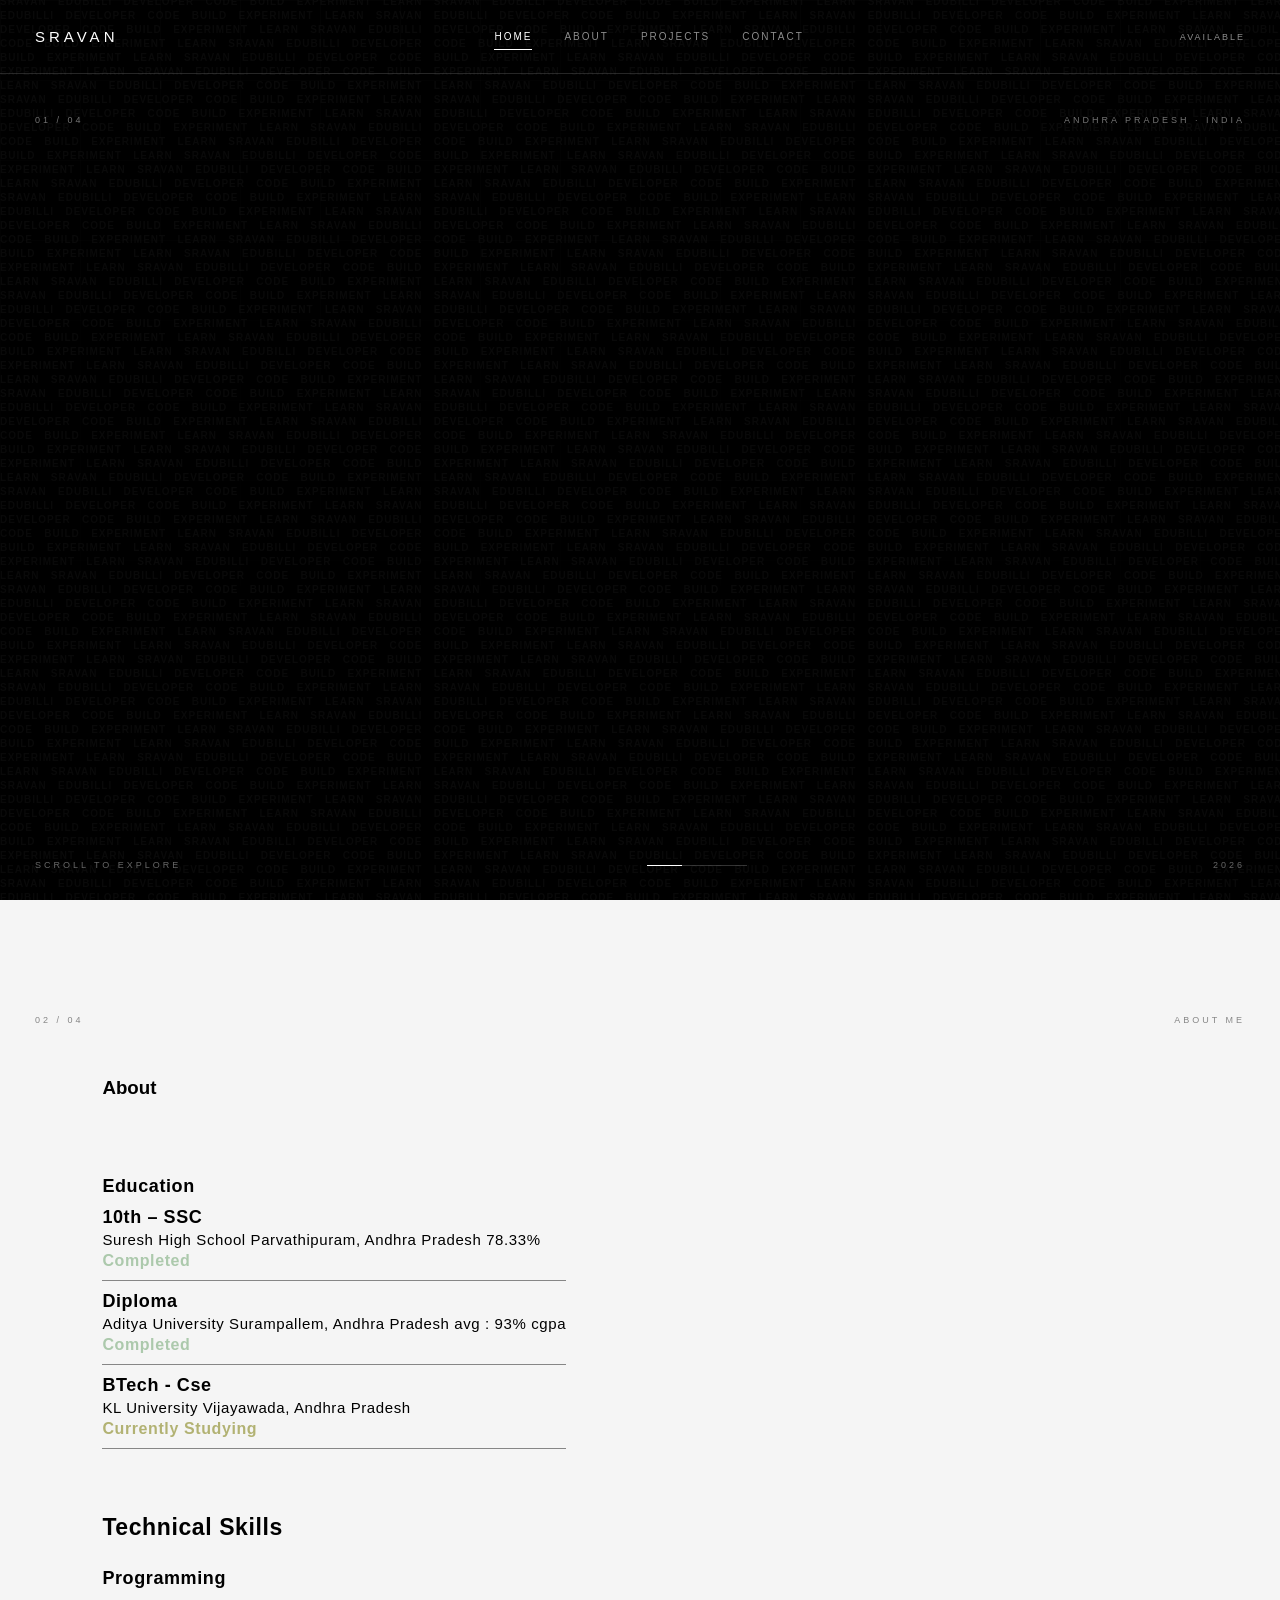
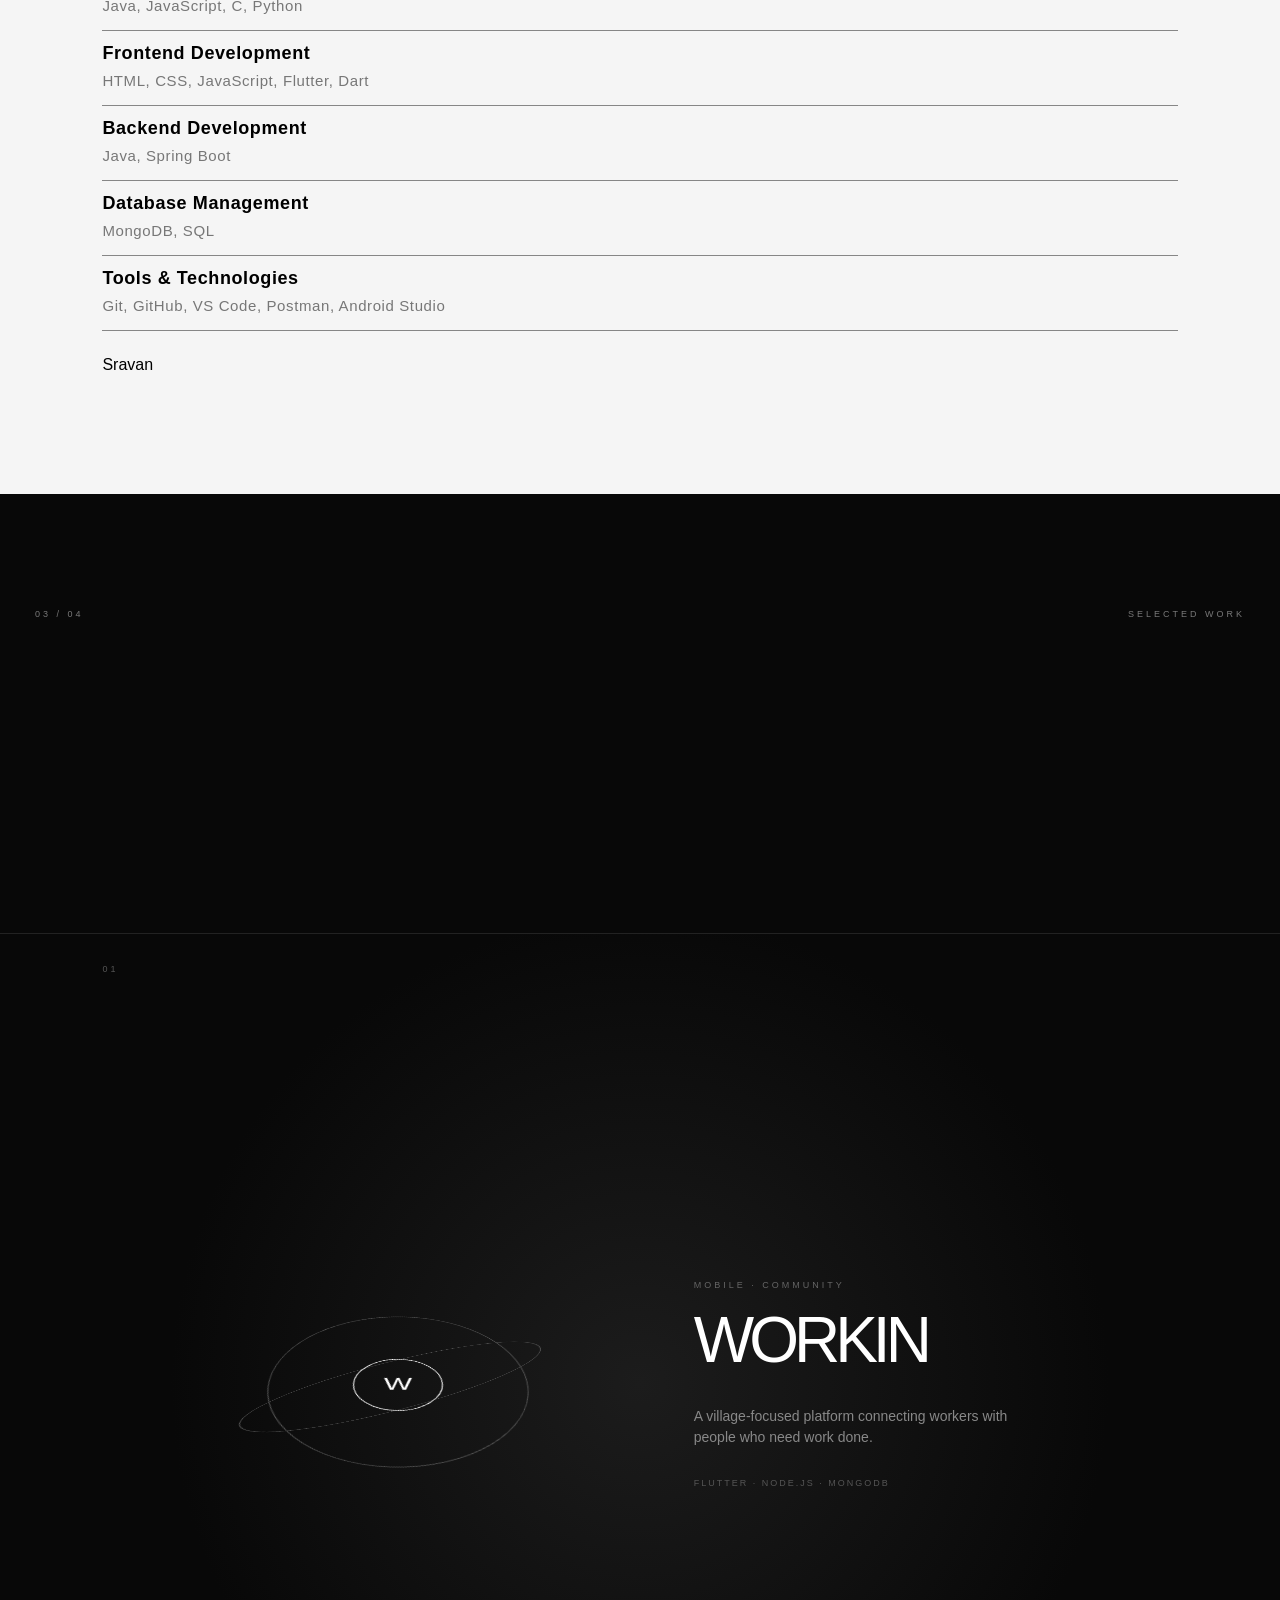
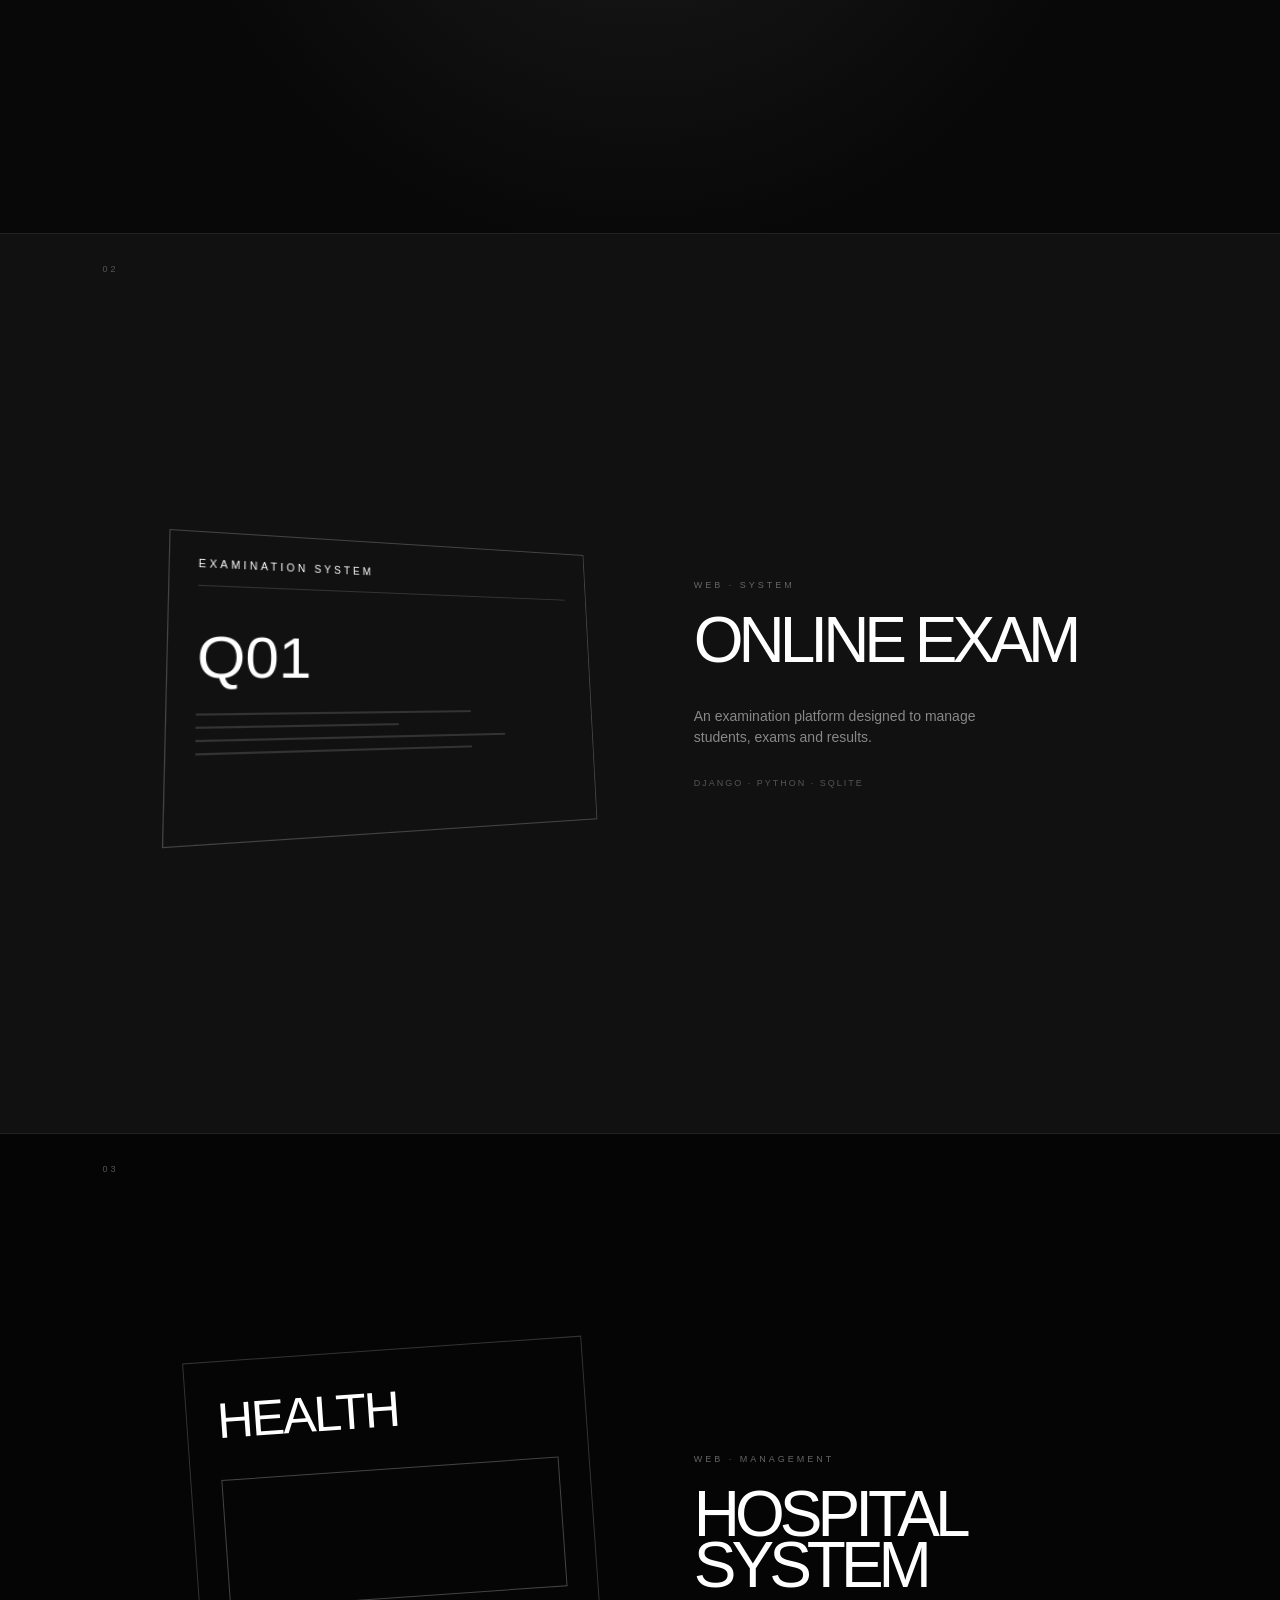
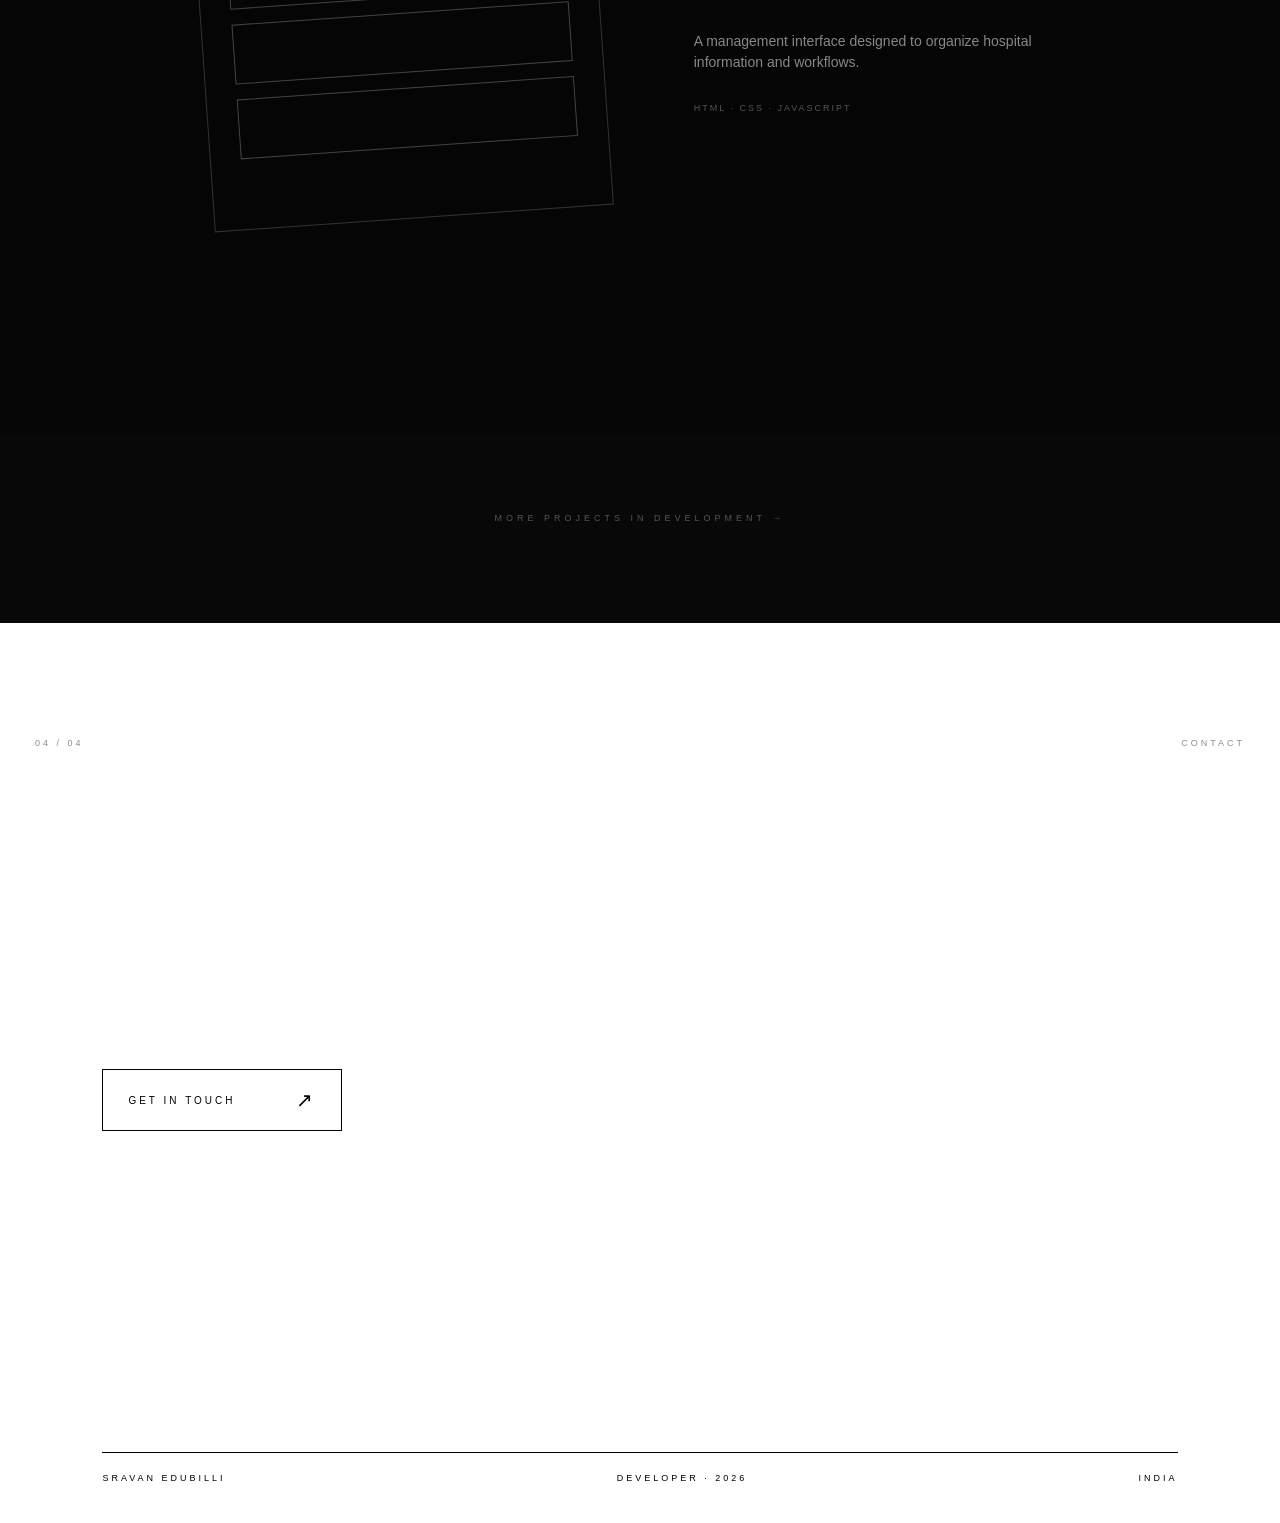
==== index.html @ be8fbff1 "version 1" ====
<!DOCTYPE html>
<html lang="en">

<head>
     <meta charset="UTF-8">
     <meta name="viewport" content="width=device-width, initial-scale=1.0">
     <title>Sravan</title>
     <link rel="stylesheet" href="style.css">
     <script src="javascript.js" defer></script>
     <link rel="shortcut icon" href="sravan.png" type="image/x-icon">
</head>

<body>
     <section id="intro">
          <div class="intro-name">
               PROFILE
          </div>
          <div class="intro-center">
               <div class="intro-small">
                    PERSONAL WEBSITE
               </div>
               <h1>SRAVAN</h1>
               <div class="loader">
                    <div id="loader-progress"></div>
               </div>
               <div class="loading-number">
                    <span id="loading-percent">0</span>%
               </div>
          </div>
          <div class="intro-bottom">
               <span>SRAVAN EDUBILLI</span>
               <span>2026</span>
          </div>
     </section>
     <!-- main web -->
     <div id="website">
          <!-- Naviga -->
          <nav class="navbar">
               <a href="#home" class="nav-logo">
                    SRAVAN
               </a>
               <div class="nav-links">
                    <a href="#home" class="nav-link active">
                         HOME
                    </a>
                    <a href="#about" class="nav-link">
                         ABOUT
                    </a>
                    <a href="#projects" class="nav-link">
                         PROJECTS
                    </a>
                    <a href="#contact" class="nav-link">
                         CONTACT
                    </a>
               </div>
               <div class="nav-status">
                    AVAILABLE
               </div>
          </nav>
          <!--               HOME -->
          <section id="home" class="hero section">
               <div class="hero-grid"></div>
               <div class="text-wall"></div>
               <div class="section-number">
                    01 / 04
               </div>
               <div class="hero-location">
                    ANDHRA PRADESH · INDIA
               </div>
               <div class="hero-content">
                    <p class="hero-label reveal">
                         COMPUTER SCIENCE · DEVELOPER
                    </p>
                    <h1 class="hero-title">
                         <span class="hero-line reveal">
                              SRAVAN
                         </span>
                         <span class="hero-line hero-outline reveal">
                              EDUBILLI
                         </span>
                    </h1>
                    <div class="hero-description reveal">
                         <p>
                              I build digital experiences with code,
                              curiosity and constant experimentation.
                         </p>
                         <a href="#projects" class="explore-button">
                              EXPLORE WORK
                              <span>↗</span>
                         </a>
                    </div>
               </div>
               <div class="hero-bottom">
                    <div>
                         SCROLL TO EXPLORE
                    </div>
                    <div class="scroll-line">
                         <span></span>
                    </div>
                    <div>
                         2026
                    </div>
               </div>
          </section>

















          <!-- completed above part -->





          <!-- ABOUT -->
          <section id="about" class="about section">
               <div class="section-number">
                    02 / 04
               </div>
               <div class="section-label">
                    ABOUT ME
               </div>
               <div class="about-title">
                    <h3>About</h3>
                    <h3 class="reveal">
                         <small>A little about me... and my journy... and where head i'm....</small>
                    </h3>
               </div>

               <div class="boxes">
                    <div class="education">
                         <h3>Education</h3>
                         <div class="ssc">
                              <h3>10th – SSC</h3>
                              <p>
                                   Suresh High School
                                   Parvathipuram, Andhra Pradesh
                                   78.33%
                              </p>
                              <b>Completed</b>
                         </div>
                         <div class="diploma">
                              <h3>Diploma</h3>
                              <p>
                                   Aditya University
                                   Surampallem, Andhra Pradesh
                                   avg : 93% cgpa
                              </p>
                              <b>Completed</b>
                         </div>

                         <div class="btech">
                              <h3>BTech - Cse</h3>
                              <p>
                                   KL University
                                   Vijayawada, Andhra Pradesh
                              </p>
                              <b id="current">Currently Studying</b>
                         </div>
                    </div>
                    <div class="skills">
                         <h2>Technical Skills</h2>

                         <div class="skill-box">
                              <h3>Programming</h3>
                              <p>Java, JavaScript, C, Python</p>
                         </div>
                         <div class="skill-box">
                              <h3>Frontend Development</h3>
                              <p>HTML, CSS, JavaScript, Flutter, Dart</p>
                         </div>
                         <div class="skill-box">
                              <h3>Backend Development</h3>
                              <p>Java, Spring Boot</p>
                         </div>
                         <div class="skill-box">
                              <h3>Database Management</h3>
                              <p>MongoDB, SQL</p>
                         </div>
                         <div class="skill-box">
                              <h3>Tools & Technologies</h3>
                              <p>Git, GitHub, VS Code, Postman, Android Studio</p>
                         </div>
                    </div>
               </div>
               <div class="about-marquee">
                    <div>
                         Sravan
                    </div>
               </div>
          </section>



          <!--Here skills removed now this is projects be-->
          <section id="projects" class="projects section">
               <div class="section-number">
                    03 / 04
               </div>
               <div class="section-label">
                    SELECTED WORK
               </div>
               <div class="projects-heading">
                    <h2 class="reveal">
                         THINGS
                         <br>
                         <span>I'VE BUILT.</span>
                    </h2>
               </div>
               <div class="projects-container">
                    <!-- PROJECT 01 -->
                    <article class="project project-one">
                         <div class="project-index">
                              01
                         </div>
                         <div class="project-visual">
                              <div class="project-orbit">
                                   <div class="orbit-circle circle-one"></div>
                                   <div class="orbit-circle circle-two"></div>
                                   <div class="orbit-center">
                                        W
                                   </div>
                              </div>
                         </div>
                         <div class="project-info">
                              <div class="project-category">
                                   MOBILE · COMMUNITY
                              </div>
                              <h3>
                                   WORKIN
                              </h3>
                              <p>
                                   A village-focused platform connecting
                                   workers with people who need work done.
                              </p>
                              <div class="project-tech">
                                   FLUTTER · NODE.JS · MONGODB
                              </div>
                         </div>
                    </article>
                    <!-- PROJECT 02 -->
                    <article class="project project-two">
                         <div class="project-index">
                              02
                         </div>
                         <div class="project-visual">
                              <div class="exam-screen">
                                   <div class="exam-top">
                                        EXAMINATION SYSTEM
                                   </div>
                                   <div class="exam-question">
                                        Q01
                                   </div>
                                   <div class="exam-lines">
                                        <span></span>
                                        <span></span>
                                        <span></span>
                                        <span></span>
                                   </div>
                              </div>
                         </div>
                         <div class="project-info">
                              <div class="project-category">
                                   WEB · SYSTEM
                              </div>
                              <h3>
                                   ONLINE EXAM
                              </h3>
                              <p>
                                   An examination platform designed to
                                   manage students, exams and results.
                              </p>
                              <div class="project-tech">
                                   DJANGO · PYTHON · SQLITE
                              </div>
                         </div>
                    </article>
                    <!-- PROJECT 03 -->
                    <article class="project project-three">
                         <div class="project-index">
                              03
                         </div>
                         <div class="project-visual">
                              <div class="hospital-ui">
                                   <div class="hospital-title">
                                        HEALTH
                                   </div>
                                   <div class="hospital-box"></div>
                                   <div class="hospital-box small"></div>
                                   <div class="hospital-box small"></div>
                              </div>
                         </div>
                         <div class="project-info">
                              <div class="project-category">
                                   WEB · MANAGEMENT
                              </div>
                              <h3>
                                   HOSPITAL SYSTEM
                              </h3>
                              <p>
                                   A management interface designed to
                                   organize hospital information and workflows.
                              </p>
                              <div class="project-tech">
                                   HTML · CSS · JAVASCRIPT
                              </div>
                         </div>
                    </article>
               </div>
               <div class="projects-end">
                    MORE PROJECTS IN DEVELOPMENT →
               </div>
          </section>










          <!--- below secton completed -->







          <!-- contact-->
          <section id="contact" class="contact section">
               <div class="section-number">
                    04 / 04
               </div>
               <div class="section-label">
                    CONTACT
               </div>
               <div class="contact-main">
                    <p class="contact-small reveal">
                         HAVE AN IDEA?
                    </p>
                    <h2 class="contact-title reveal">
                         LET'S
                         <br>
                         <span>BUILD.</span>
                    </h2>
                    <a href="mailto:sravanedubilli@gmail.com" class="contact-button">
                         GET IN TOUCH
                         <span>↗</span>
                    </a>
               </div>
               <div class="contact-footer">
                    <div>
                         SRAVAN EDUBILLI
                    </div>
                    <div>
                         DEVELOPER · 2026
                    </div>
                    <div>
                         INDIA
                    </div>
               </div>
          </section>
     </div>
</body>

</html>
---- style.css ----
* {
     margin: 0;
     padding: 0;
     box-sizing: border-box;
}

#titlelogo {
     border-radius: 50%;
}

html {
     scroll-behavior: smooth;
}

body {
     font-family:
          'Gill Sans',
          'Gill Sans MT',
          Calibri,
          sans-serif;
     background: #000;
     color: #fff;
     overflow-x: hidden;
}

a {
     color: inherit;
     text-decoration: none;
}

button,
a {
     -webkit-tap-highlight-color: transparent;
}

/* =========================================================
   WEBSITE
========================================================= */
#website {
     display: none;
}

/* =========================================================
   SPOTLIGHT
========================================================= */
.spotlight {
     position: fixed;
     inset: 0;

     pointer-events: none;

     background: radial-gradient(1000px circle at var(--x, 50%) var(--y, 50%),
               rgba(239, 69, 69, 0.258),
               transparent 80%);

     mix-blend-mode: screen;
     z-index: 4000;

     opacity: 0;
     /* hidden until the mouse moves */
     transition: opacity 2.5s ease;
     /* fades over 1 second */
}

.spotlight.active {
     opacity: 1;
     transition: opacity 2s ease;
}

.cursor-light {
     /* keep your existing properties, and change only the transition line */
     transition: opacity 1s ease;
}

.cursor-light.active {
     opacity: 1;
     transition: opacity 2s ease;
}

/* =========================================================
   INTRO
========================================================= */
#intro {
     position: fixed;
     inset: 0;
     width: 100%;
     height: 100vh;
     background: #000;
     z-index: 9999;
     display: flex;
     align-items: center;
     justify-content: center;
     overflow: hidden;
}

.intro-name {
     position: absolute;
     top: 30px;
     right: 35px;
     font-size: 11px;
     letter-spacing: 4px;
     color: #fff;
}

.intro-center {
     display: flex;
     align-items: center;
     flex-direction: column;
}

.intro-small {
     font-size: 9px;
     letter-spacing: 4px;
     color: #666;
     margin-bottom: 25px;
}

.intro-center h1 {
     font-size: 55px;
     font-weight: 400;
     letter-spacing: 14px;
     margin-left: 14px;
     margin-bottom: 30px;
}

.loader {
     width: 220px;
     height: 1px;
     background: #222;
     overflow: hidden;
}

#loader-progress {
     width: 0%;
     height: 100%;
     background: #fff;
}

.loading-number {
     margin-top: 14px;
     font-size: 9px;
     letter-spacing: 2px;
     color: #555;
}

.intro-bottom {
     position: absolute;
     bottom: 30px;
     left: 35px;
     right: 35px;
     display: flex;
     justify-content: space-between;
     font-size: 9px;
     letter-spacing: 3px;
     color: #555;
}

/* =========================================================
   NAVBAR
========================================================= */
.navbar {
     position: fixed;
     top: 0;
     left: 0;
     width: 100%;
     height: 74px;
     padding: 0 35px;
     display: flex;
     align-items: center;
     justify-content: space-between;
     z-index: 1000;
     color: #fff;
     mix-blend-mode: difference;
     border-bottom: 1px solid rgba(255, 255, 255, 0.15);
}

.nav-logo {
     font-size: 15px;
     letter-spacing: 4px;
     font-weight: 500;
}

.nav-links {
     display: flex;
     gap: 32px;
}

.nav-link {
     position: relative;
     font-size: 10px;
     letter-spacing: 2px;
     opacity: 0.55;
     transition:
          opacity 0.3s ease;
}

.nav-link:hover,
.nav-link.active {
     opacity: 1;
}

.nav-link::after {
     content: "";
     position: absolute;
     left: 0;
     bottom: -8px;
     width: 0;
     height: 1px;
     background: currentColor;
     transition:
          width 0.3s ease;
}

.nav-link:hover::after,
.nav-link.active::after {
     width: 100%;
}

.nav-status {
     font-size: 9px;
     letter-spacing: 2px;
     opacity: 0.55;
}

/* =========================================================
   COMMON SECTION
========================================================= */
.section {
     position: relative;
     min-height: 100vh;
     overflow: hidden;
}

.section-number {
     position: absolute;
     top: 115px;
     left: 35px;
     font-size: 9px;
     letter-spacing: 3px;
     opacity: 0.45;
}

.section-label {
     position: absolute;
     top: 115px;
     right: 35px;
     font-size: 9px;
     letter-spacing: 3px;
     opacity: 0.45;
}

/* =========================================================
   HOME
========================================================= */
#home {
     min-height: 100vh;
     background: #000;
     display: flex;
     align-items: center;
}

.hero-grid {
     position: absolute;
     inset: 0;
     background-image:
          linear-gradient(rgba(255, 255, 255, 0.035) 1px,
               transparent 1px),
          linear-gradient(90deg,
               rgba(255, 255, 255, 0.035) 1px,
               transparent 1px);
     background-size: 80px 80px;
     mask-image:
          linear-gradient(to bottom,
               black,
               transparent 90%);
     opacity: 0.35;
}

.hero-location {
     position: absolute;
     top: 115px;
     right: 35px;
     font-size: 9px;
     letter-spacing: 3px;
     opacity: 0.45;
}

.hero-content {
     width: 100%;
     padding-left: 8%;
     padding-top: 50px;
     position: relative;
     z-index: 2;
}

.hero-label {
     font-size: 12px;
     letter-spacing: 4px;
     margin-bottom: 28px;
     opacity: 0.65;
}

.hero-title {
     font-size:
          clamp(55px, 8vw, 95px);
     line-height: 0.76;
     font-weight: 400;
     letter-spacing: -9px;
     display: flex;
     flex-direction: column;
     overflow: hidden;
}

.hero-line {
     display: block;
     transform:
          translateY(120%);
     opacity: 0;
     transition:
          transform 1.2s cubic-bezier(.16, 1, .3, 1),
          opacity 0.8s ease;
}

.hero-line.visible {
     transform:
          translateY(0);
     opacity: 1;
}

.hero-outline {
     color: transparent;
     -webkit-text-stroke:
          1px #fff;
     opacity: 0.8;
}

.hero-description {
     margin-top: 55px;
     display: flex;
     align-items: center;
     gap: 70px;
}

.hero-description p {
     width: 280px;
     font-size: 14px;
     line-height: 1.5;
     color: #999;
}

.explore-button {
     border: 1px solid #555;
     padding:
          14px 20px;
     font-size: 9px;
     letter-spacing: 2px;
     transition:
          background 0.3s ease,
          color 0.3s ease,
          transform 0.3s ease;
}

.explore-button span {
     margin-left: 20px;
     font-size: 15px;
}

.explore-button:hover {
     background: #fff;
     color: #000;
     transform:
          translateY(-3px);
}

.hero-bottom {
     position: absolute;
     bottom: 30px;
     left: 35px;
     right: 35px;
     display: flex;
     align-items: center;
     justify-content: space-between;
     font-size: 9px;
     letter-spacing: 3px;
     color: #666;
}

.scroll-line {
     width: 100px;
     height: 1px;
     background: #333;
     overflow: hidden;
}

.scroll-line span {
     display: block;
     width: 35%;
     height: 100%;
     background: #fff;
     animation:
          scrollMove 2s ease-in-out infinite;
}

@keyframes scrollMove {
     0% {
          transform: translateX(-120px);
     }

     100% {
          transform: translateX(120px);
     }
}














/* about */

.about-title {
     line-height: .82;
}

#about {
     background: #f5f5f5;
     color: #000;
     padding:
          180px 8% 120px;
}

.about-title {
     display: flex;
     justify-content: flex-start;
     align-items: flex-start;
     flex-direction: column;
     gap: 10px;
     font-weight: 200;
     font-family: 'Gill Sans', 'Gill Sans MT', Calibri, 'Trebuchet MS', sans-serif;
}

.reveal small {
     font-weight: 100;
     font-size: 14px;
     color: #333333b5;
}

.boxes {
     display: flex;
     justify-content: center;
     align-items: start;
     letter-spacing: .6px;
     flex-direction: column;
     margin-top: 15px;
     font-family: 'Gill Sans', 'Gill Sans MT', Calibri, 'Trebuchet MS', sans-serif;
}

.education {
     margin: 0;
     padding: 40px 0;
}

.ssc,
.diploma,
.btech {
     padding: 10px 0;
     border-bottom: 1px solid #33333391;
}

.education p {
     font-size: 15px;
     line-height: 1.6;
}

.education h3 {
     font-size: 18px;
     font-weight: 550;
}

.education b {
     color: rgba(88, 150, 88, 0.466);
}

#current {
     color: rgb(178, 178, 115);
}

.skills,
.intrests {
     width: 100%;
     margin: 0;
     padding: 25px 0;
     font-family: 'Gill Sans', 'Gill Sans MT',
          Calibri, 'Trebuchet MS', sans-serif;
     letter-spacing: .6px;
}

.skills h2 {
     font-size: 23px;
     font-weight: 550;
     margin-bottom: 15px;
}

.skill-box,
.interest-box {
     padding: 12px 0;
     border-bottom: 1px solid #33333391;
}

.skill-box h3,
.interest-box h3 {
     font-size: 18px;
     font-weight: 550;
     margin-bottom: 5px;
}

.skill-box p,
.interest-box p {
     font-size: 15px;
     line-height: 1.6;
     color: #777;
     margin: 0;
}

.interests {
     width: 100%;
}

@media (max-width: 768px) {

     .skills,
     .intrests {
          padding: 15px 0;
     }
}















/* projects */
#projects {
     background: #080808;
     color: #fff;
     padding:
          180px 0 100px;
}

.projects-heading {
     padding-left: 8%;
     padding-right: 8%;
}

.projects-heading h2 {
     font-size:
          clamp(45px, 7vw, 85px);
     line-height: 0.82;
     font-weight: 400;
     letter-spacing: -6px;
}

.projects-heading span {
     color: transparent;
     -webkit-text-stroke:
          1px #fff;
}

.projects-container {
     margin-top: 120px;
}

.project {
     min-height: 100vh;
     position: relative;
     display: grid;
     grid-template-columns:
          55% 45%;
     align-items: center;
     padding:
          70px 8%;
     border-top:
          1px solid #222;
}

.project-index {
     position: absolute;
     top: 30px;
     left: 8%;
     font-size: 9px;
     letter-spacing: 3px;
     color: #555;
}

.project-visual {
     height: 600px;
     display: flex;
     align-items: center;
     justify-content: center;
     perspective: 1000px;
}

/* PROJECT 01 */
.project-one {
     background:
          radial-gradient(circle at 50% 50%,
               #1c1c1c,
               #080808 60%);
}

.project-orbit {
     width: 330px;
     height: 330px;
     position: relative;
     display: flex;
     align-items: center;
     justify-content: center;
     transform:
          rotateX(55deg) rotateZ(-25deg);
     transition:
          transform 1s cubic-bezier(.16, 1, .3, 1);
}

.project:hover .project-orbit {
     transform:
          rotateX(45deg) rotateZ(15deg) scale(1.08);
}

.orbit-circle {
     position: absolute;
     border:
          1px solid #555;
     border-radius: 50%;
}

.circle-one {
     width: 330px;
     height: 160px;
     transform:
          rotateX(60deg);
}

.circle-two {
     width: 260px;
     height: 260px;
}

.orbit-center {
     width: 90px;
     height: 90px;
     border:
          1px solid #fff;
     border-radius: 50%;
     display: flex;
     align-items: center;
     justify-content: center;
     font-size: 30px;
     transform:
          rotateZ(25deg);
}

/* PROJECT 02 */
.project-two {
     background: #111;
}

.exam-screen {
     width: 430px;
     height: 290px;
     border:
          1px solid #444;
     padding: 25px;
     transform:
          perspective(900px) rotateY(12deg) rotateX(5deg);
     transition:
          transform 0.8s ease;
}

.project-two:hover .exam-screen {
     transform:
          perspective(900px) rotateY(0) rotateX(0) scale(1.04);
}

.exam-top {
     font-size: 10px;
     letter-spacing: 3px;
     border-bottom:
          1px solid #333;
     padding-bottom: 15px;
}

.exam-question {
     font-size: 55px;
     margin-top: 35px;
     color: #fff;
}

.exam-lines {
     display: flex;
     flex-direction: column;
     gap: 10px;
     margin-top: 20px;
}

.exam-lines span {
     width: 70%;
     height: 2px;
     background: #333;
}

.exam-lines span:nth-child(2) {
     width: 50%;
}

.exam-lines span:nth-child(3) {
     width: 80%;
}

/* PROJECT 03 */
.project-three {
     background: #050505;
}

.hospital-ui {
     width: 400px;
     height: 470px;
     border:
          1px solid #333;
     padding: 30px;
     transform:
          rotate(-4deg);
     transition:
          transform 0.8s ease;
}

.project-three:hover .hospital-ui {
     transform:
          rotate(0) scale(1.04);
}

.hospital-title {
     font-size: 50px;
     letter-spacing: -2px;
     margin-bottom: 30px;
}

.hospital-box {
     height: 130px;
     border:
          1px solid #444;
     margin-bottom: 15px;
}

.hospital-box.small {
     height: 60px;
}

.project-info {
     max-width: 450px;
}

.project-category {
     font-size: 9px;
     letter-spacing: 3px;
     color: #666;
     margin-bottom: 25px;
}

.project-info h3 {
     font-size:
          clamp(40px, 5vw, 65px);
     line-height: 0.8;
     font-weight: 400;
     letter-spacing: -5px;
     margin-bottom: 40px;
}

.project-info p {
     max-width: 340px;
     color: #888;
     font-size: 14px;
     line-height: 1.5;
     margin-bottom: 30px;
}

.project-tech {
     font-size: 9px;
     letter-spacing: 2px;
     color: #555;
}

.projects-end {
     text-align: center;
     margin-top: 80px;
     font-size: 9px;
     letter-spacing: 4px;
     color: #555;
}

/*conatct*/
#contact {
     background: #fff;
     color: #000;
     min-height: 100vh;
     padding:
          180px 8% 40px;
     display: flex;
     flex-direction: column;
     justify-content: space-between;
}

.contact-title {
     font-size:
          clamp(55px, 8vw, 100px);
     line-height: 0.75;
     font-weight: 400;
     letter-spacing: -12px;
}

.contact-title span {
     color: transparent;
     -webkit-text-stroke:
          1px #000;
}

.contact-small {
     font-size: 10px;
     letter-spacing: 4px;
     margin-bottom: 35px;
}

.contact-button {
     display: inline-flex;
     align-items: center;
     gap: 60px;
     margin-top: 70px;
     padding:
          18px 25px;
     border:
          1px solid #000;
     font-size: 10px;
     letter-spacing: 3px;
     transition:
          background 0.3s ease,
          color 0.3s ease;
}

.contact-button:hover {
     background: #000;
     color: #fff;
}

.contact-button span {
     font-size: 20px;
}

.contact-footer {
     border-top:
          1px solid #000;
     padding-top: 20px;
     display: flex;
     justify-content: space-between;
     font-size: 9px;
     letter-spacing: 3px;
}

.reveal {
     opacity: 0;
     transform:
          translateY(70px);
     transition:
          opacity 0.9s ease,
          transform 1s cubic-bezier(.16, 1, .3, 1);
}

.reveal.visible {
     opacity: 1;
     transform:
          translateY(0);
}

@media (max-width: 800px) {
     .navbar {
          height: 65px;
          padding:
               0 20px;
     }

     .nav-links {
          gap: 13px;
     }

     .nav-link {
          font-size: 7px;
          letter-spacing: 1px;
     }

     .nav-status {
          display: none;
     }

     .section-number {
          left: 20px;
          top: 95px;
     }

     .section-label {
          right: 20px;
          top: 95px;
     }

     .hero-content {
          padding-left: 20px;
          padding-right: 20px;
     }

     .hero-title {
          font-size:
               14vw;
          letter-spacing:
               -4px;
     }

     .hero-description {
          flex-direction: column;
          align-items: flex-start;
          gap: 25px;
          margin-top: 45px;
     }

     .hero-bottom {
          left: 20px;
          right: 20px;
     }

     .hero-bottom div:nth-child(2) {
          display: none;
     }

     #about,
     #skills,
     #contact {
          padding-left: 20px;
          padding-right: 20px;
     }

     .about-title h2,
     .skills-heading h2,
     .projects-heading h2 {
          font-size: 13vw;
          letter-spacing: -4px;
     }

     .about-content {
          grid-template-columns: 1fr;
          gap: 30px;
          margin-top: 80px;
     }

     .large-text {
          font-size: 30px;
     }

     .small-text {
          font-size: 14px;
     }

     .skill-top {
          grid-template-columns:
               35px 1fr;
          gap: 10px;
     }

     .skill-top span:last-child {
          display: none;
     }

     .skills-footer {
          flex-direction: column;
          gap: 15px;
     }

     #projects {
          padding-top: 180px;
     }

     .projects-heading {
          padding-left: 20px;
          padding-right: 20px;
     }

     .project {
          grid-template-columns: 1fr;
          padding:
               70px 20px;
          gap: 30px;
     }

     .project-visual {
          height: 400px;
     }

     .project-info h3 {
          font-size: 45px;
     }

     .exam-screen {
          width: 90%;
          height: 250px;
     }

     .hospital-ui {
          width: 85%;
          height: 390px;
     }

     .project-orbit {
          transform:
               rotateX(55deg) rotateZ(-25deg) scale(0.75);
     }

     .contact-title {
          font-size: 16vw;
          letter-spacing: -5px;
     }

     .contact-footer {
          flex-direction: column;
          gap: 15px;
     }

     .intro-center h1 {
          font-size: 40px;
          letter-spacing: 9px;
          margin-left: 9px;
     }

     .intro-name {
          right: 20px;
     }

     .intro-bottom {
          left: 20px;
          right: 20px;
     }
}

.text-wall {
     position: fixed;
     inset: 0;
     z-index: 1;
     pointer-events: none;
     overflow: hidden;

     display: flex;
     flex-direction: column;
     justify-content: center;
     font-size: 10px;
     line-height: 14px;
     font-weight: 700;
     letter-spacing: 0.1em;
}

.text-wall p {
     margin: 0;
     white-space: nowrap;
     animation: scrollLeft 80s linear infinite;
     font-family: 'Gill Sans', 'Gill Sans MT', Calibri, 'Trebuchet MS', sans-serif;
}

.text-wall span {
     color: rgba(255, 255, 255, 0.12);
     transition: color 0.1s ease;
     opacity: .3;
}


.text-wall span.lit {
     color: #eb673ff4;
}

@keyframes scrollLeft {
     from {
          transform: translateY(100px);
     }

     to {
          transform: translateX(-100px);
     }
}
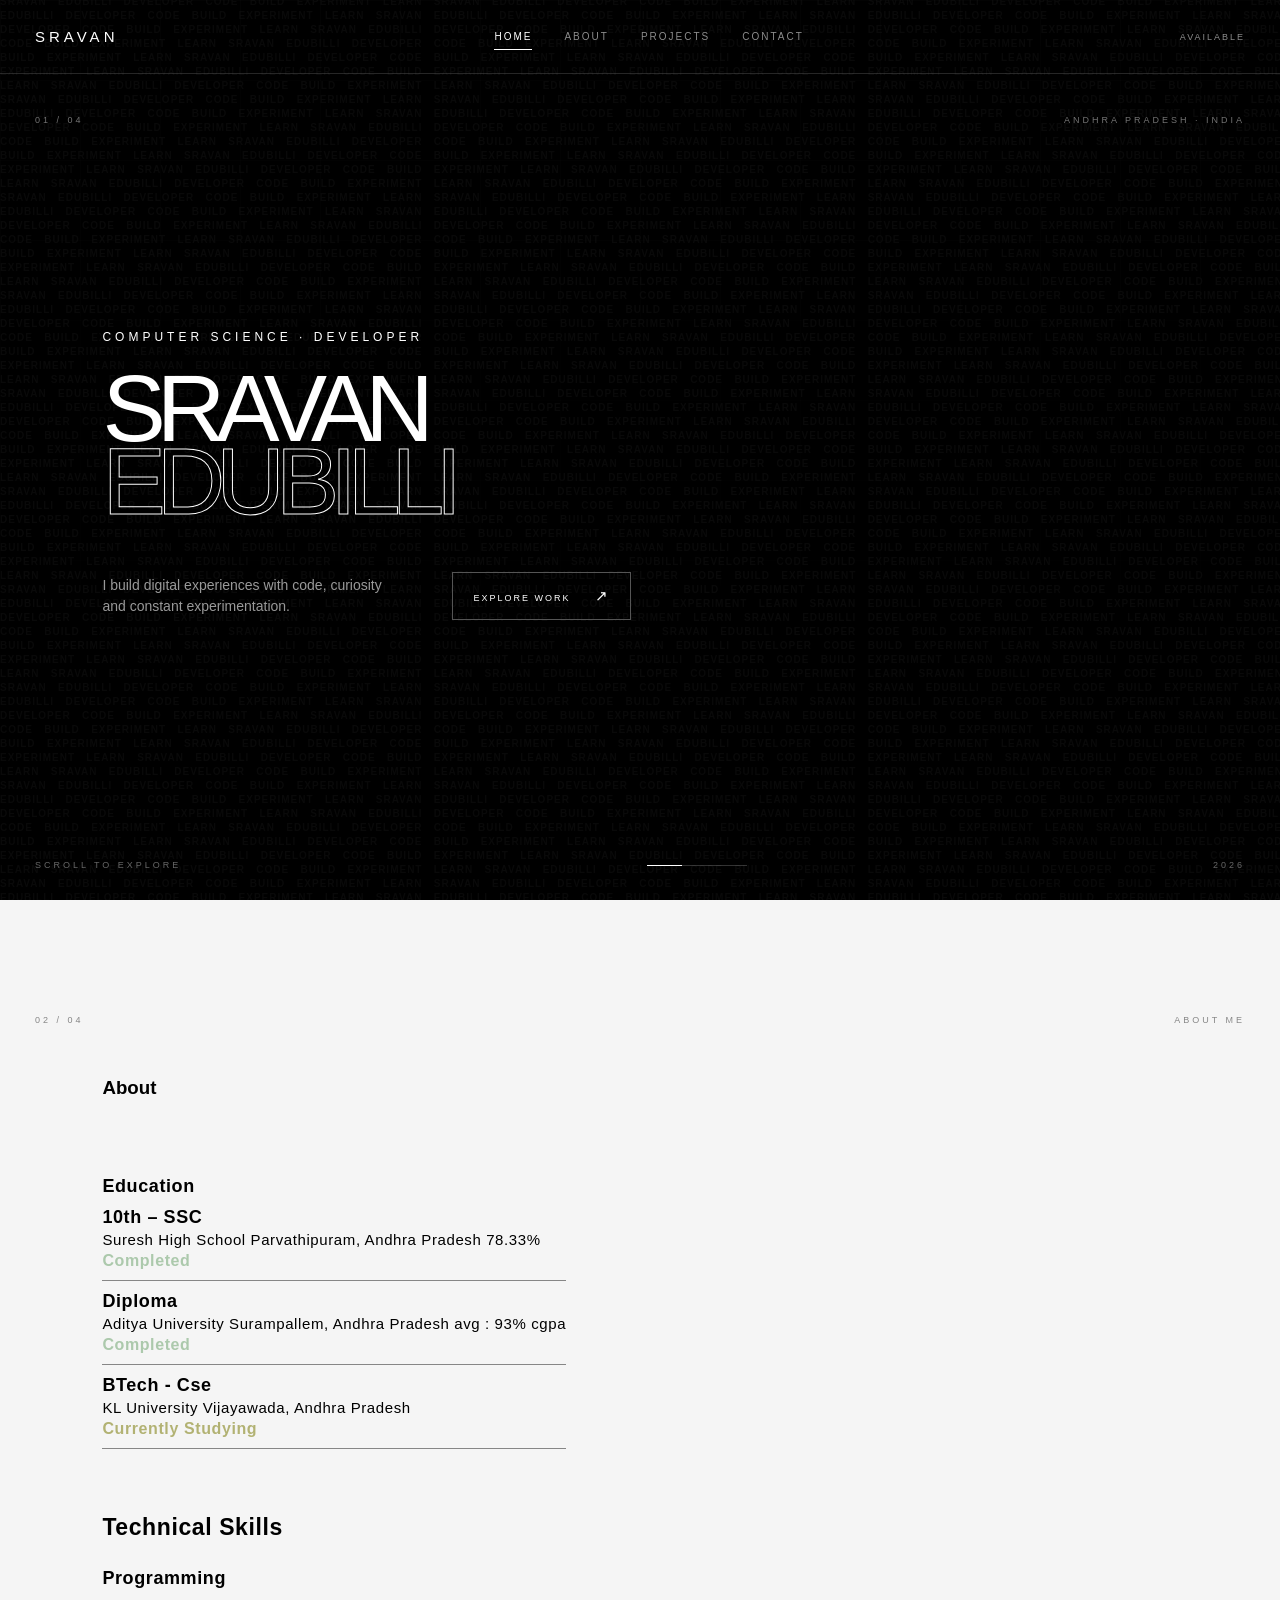
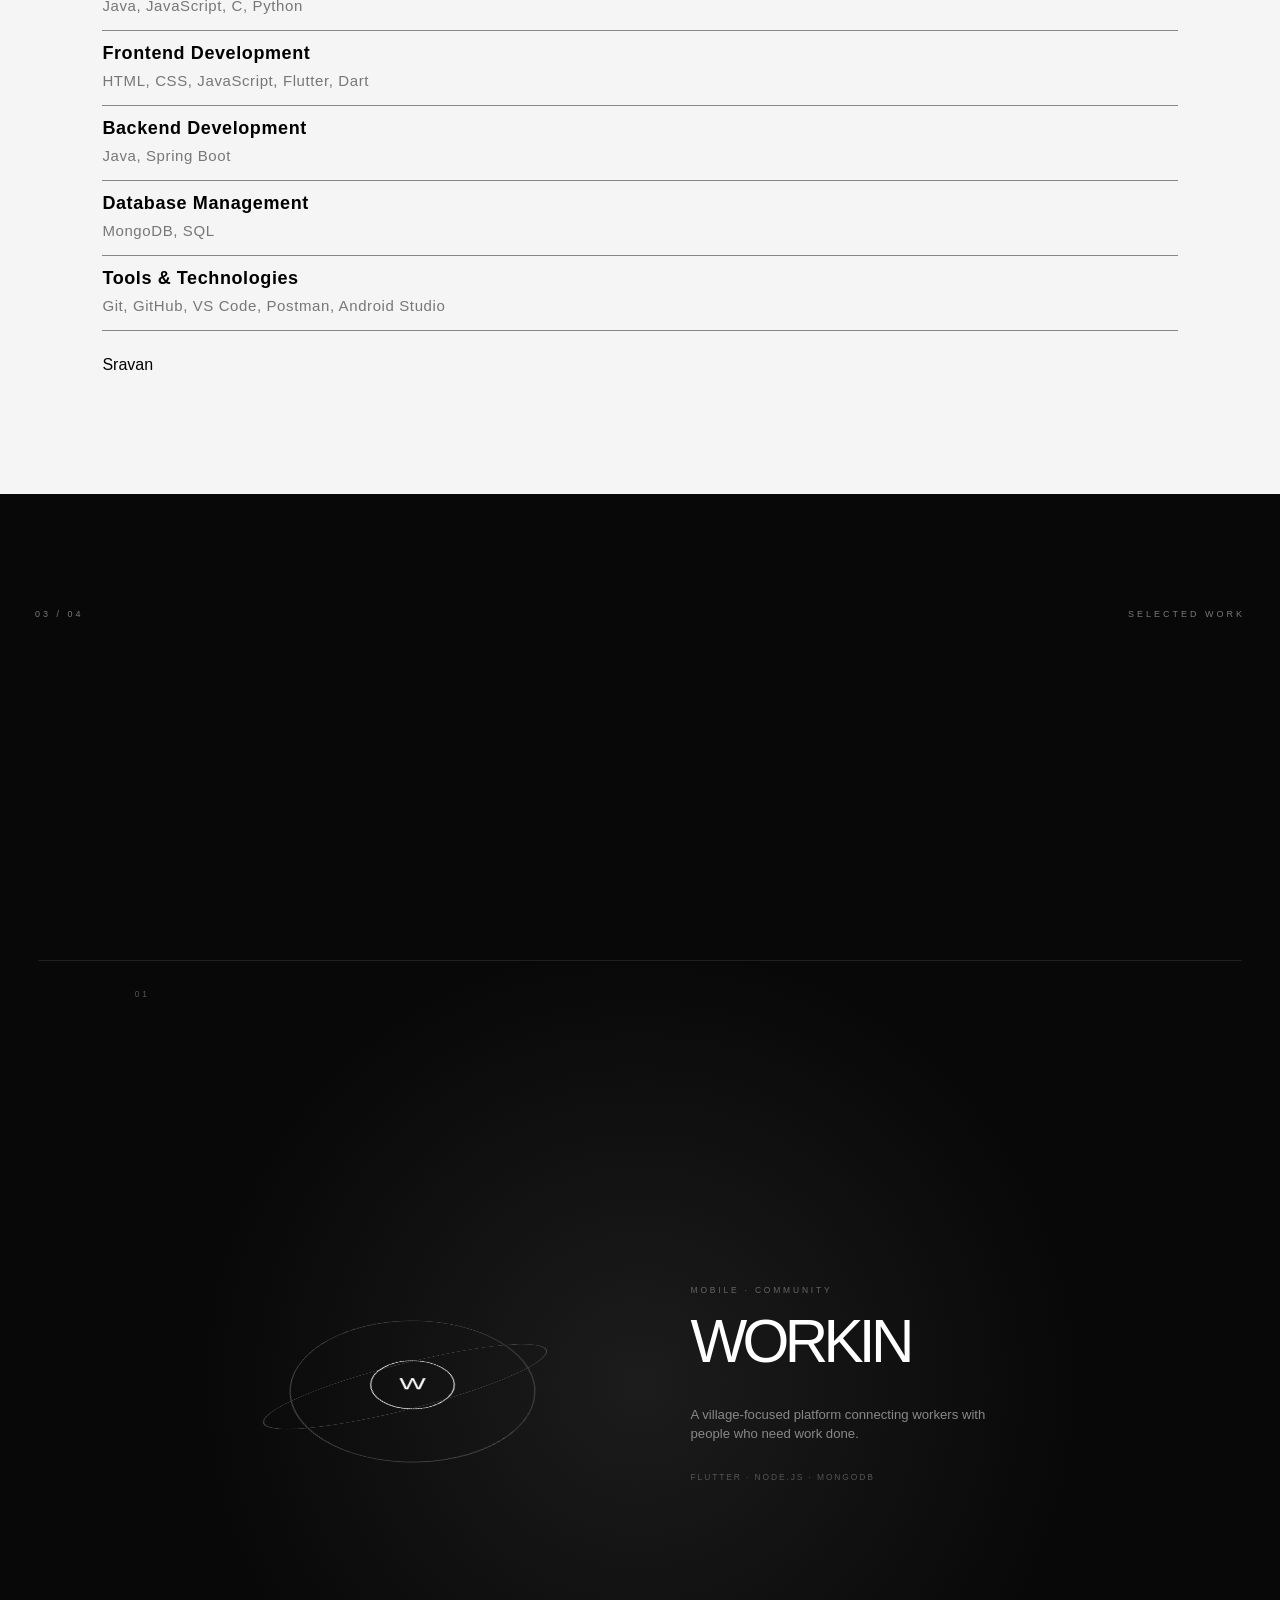
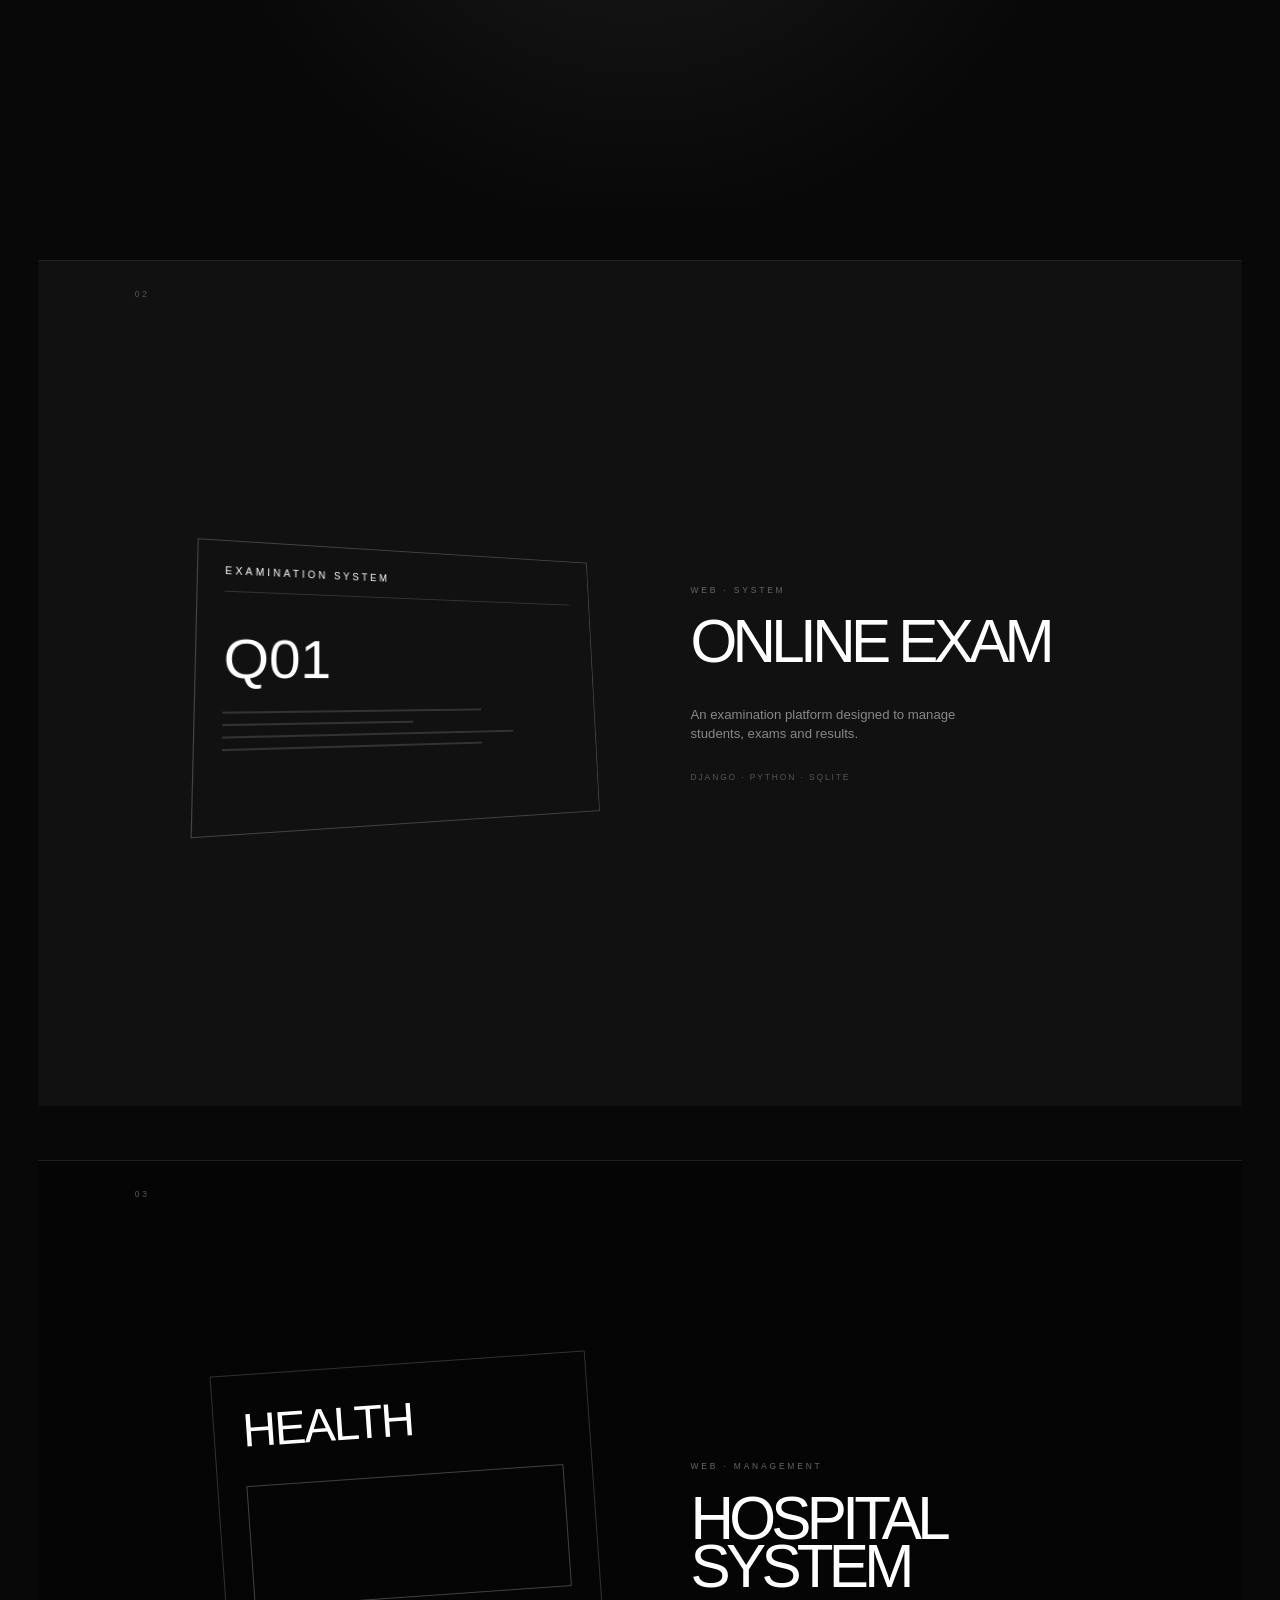
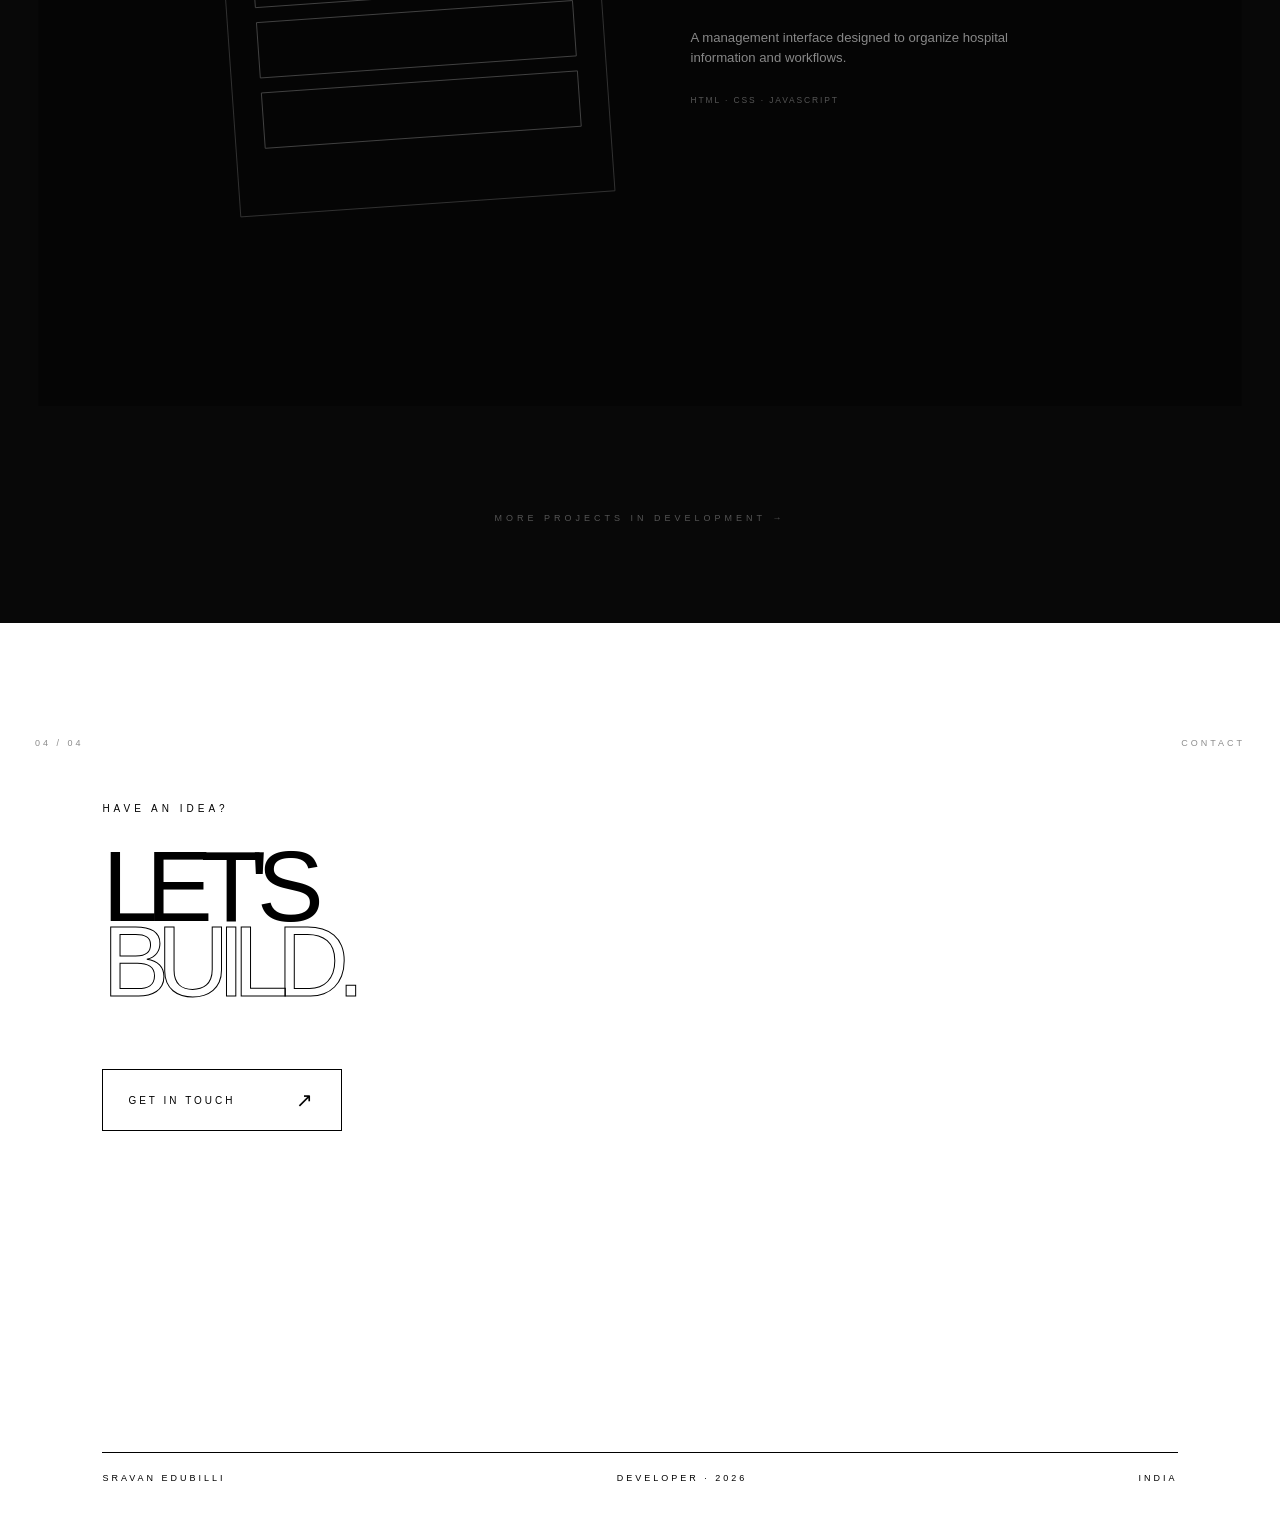
==== commit 18591991: "version 1" ====
--- a/index.html
+++ b/index.html
@@ -359,11 +359,19 @@
                          <br>
                          <span>BUILD.</span>
                     </h2>
-                    <a href="mailto:sravanedubilli@gmail.com" class="contact-button">
+                    <a id="contact-btn" href="#" class="contact-button">
                          GET IN TOUCH
                          <span>↗</span>
                     </a>
                </div>
+
+               <script>
+                    const user = "sravanedubilli";
+                    const domain = "gmail.com";
+                    const btn = document.getElementById("contact-btn");
+                    btn.href = `mailto:${user}@${domain}`;
+               </script>
+
                <div class="contact-footer">
                     <div>
                          SRAVAN EDUBILLI
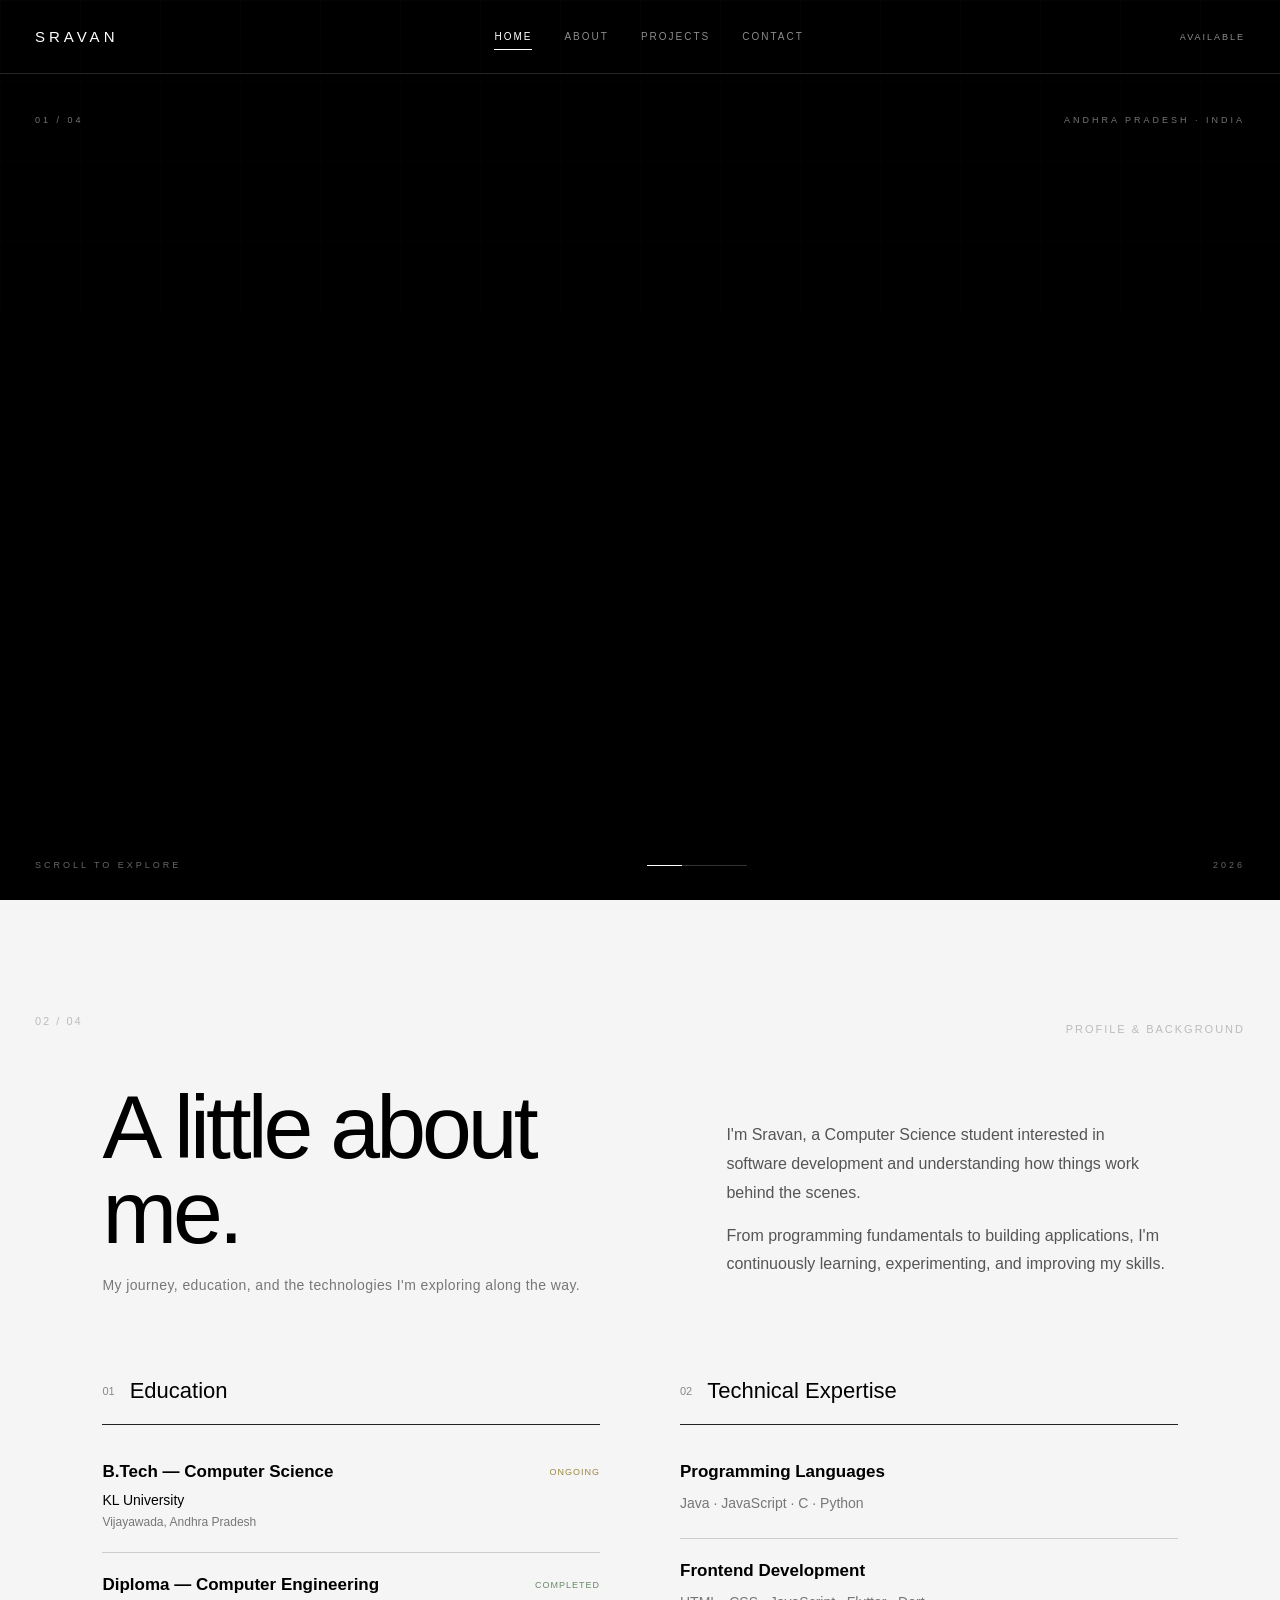
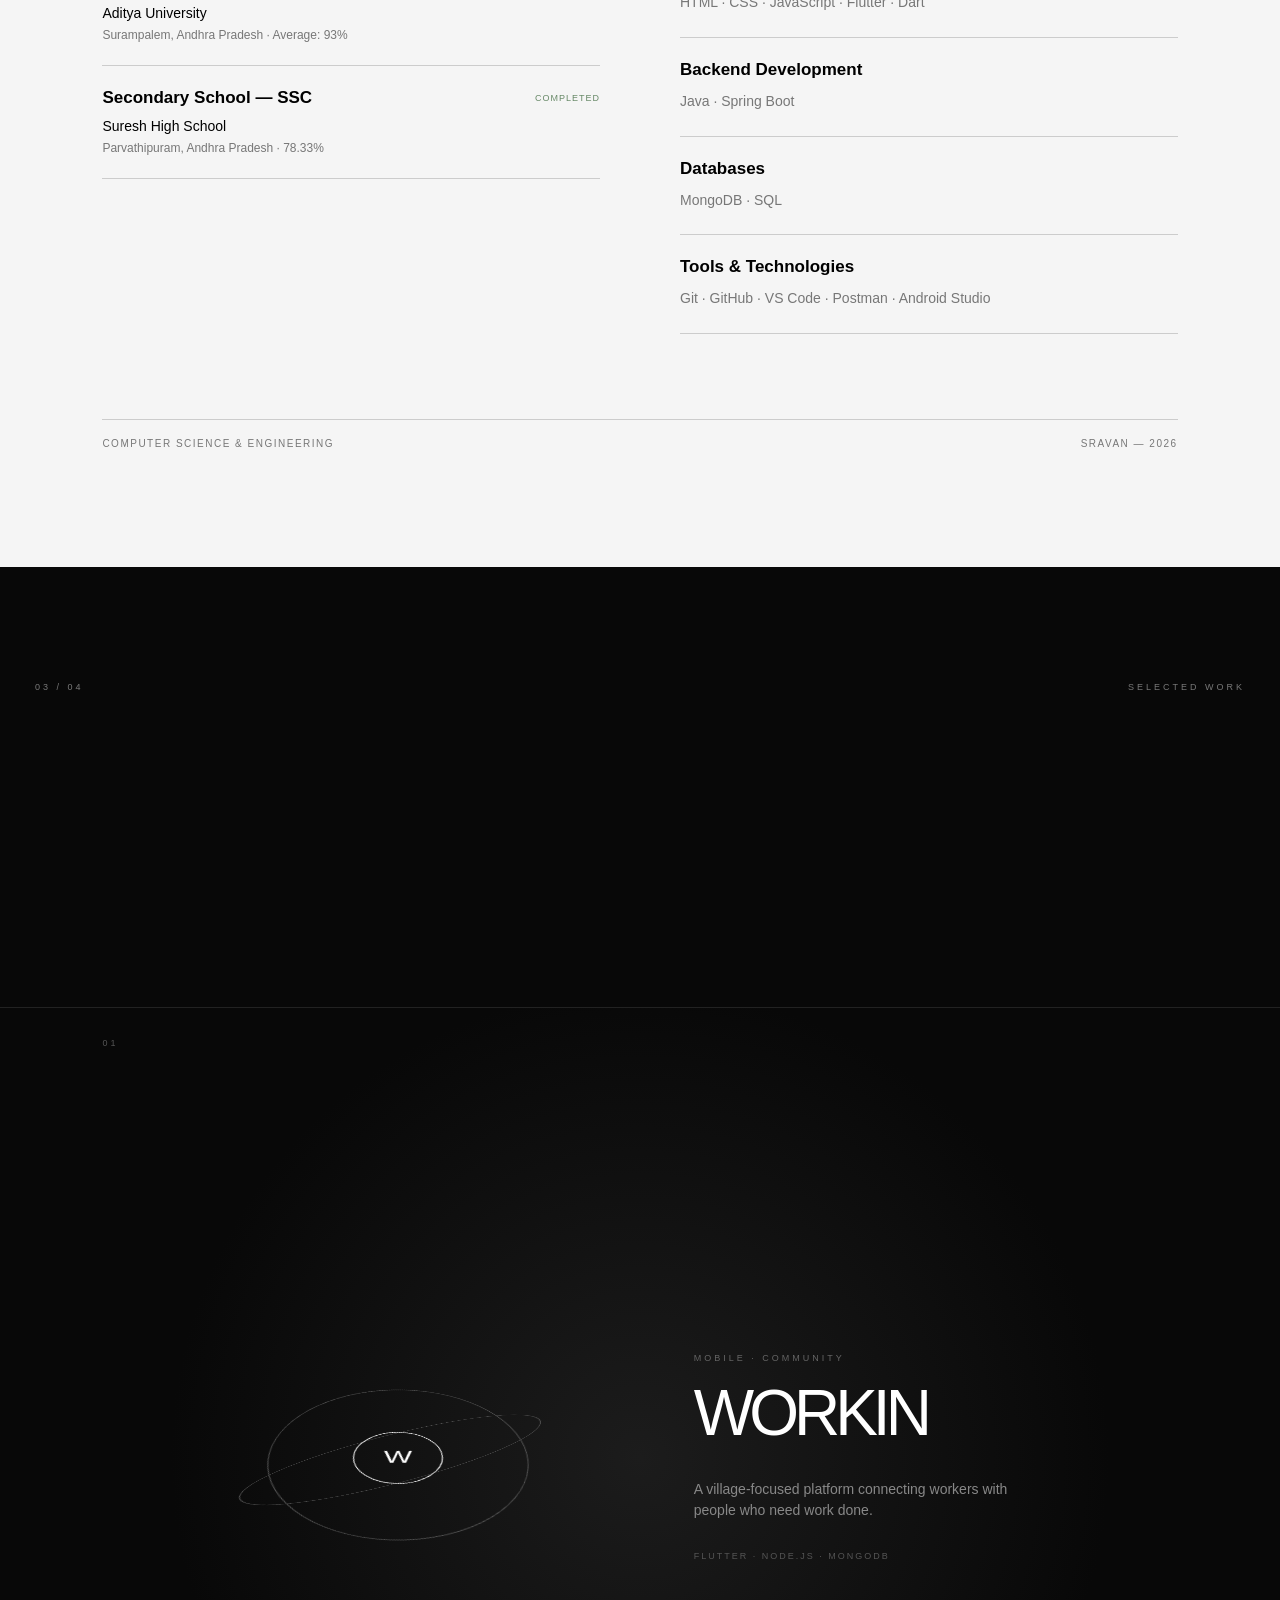
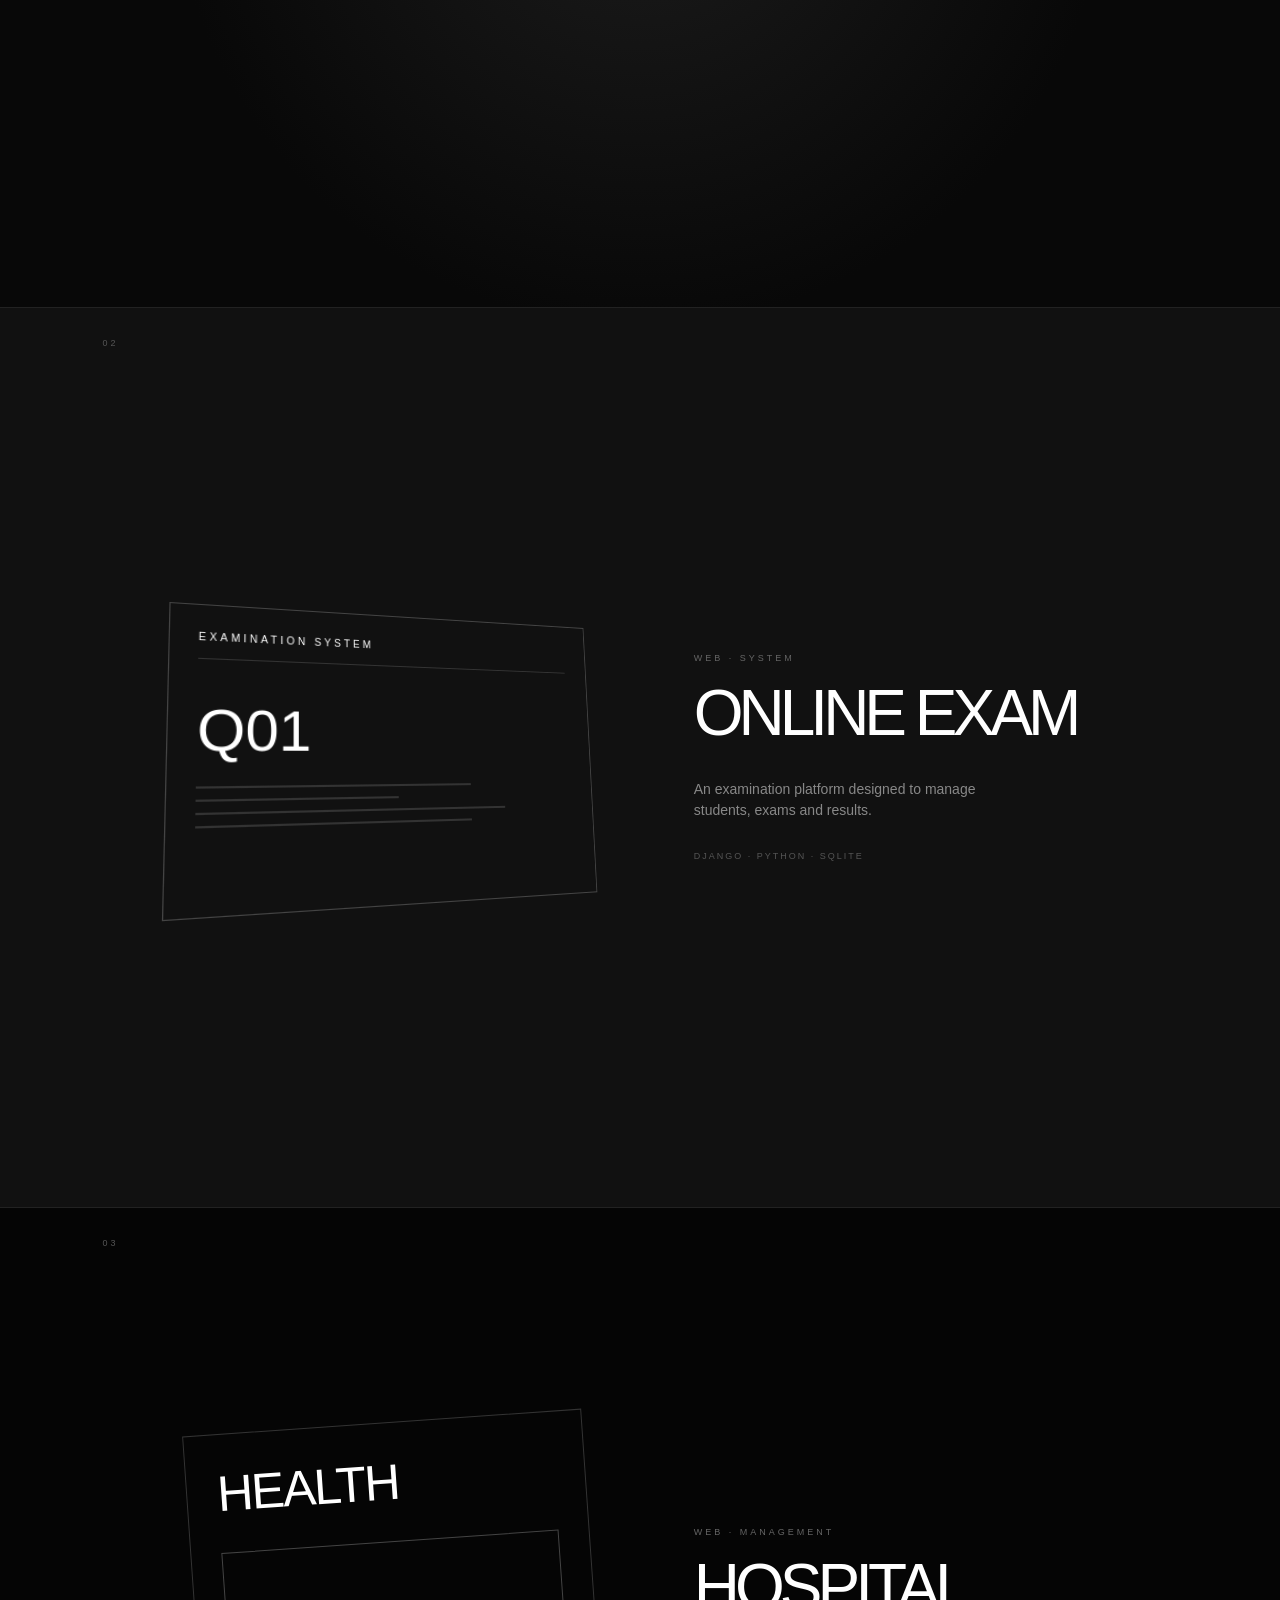
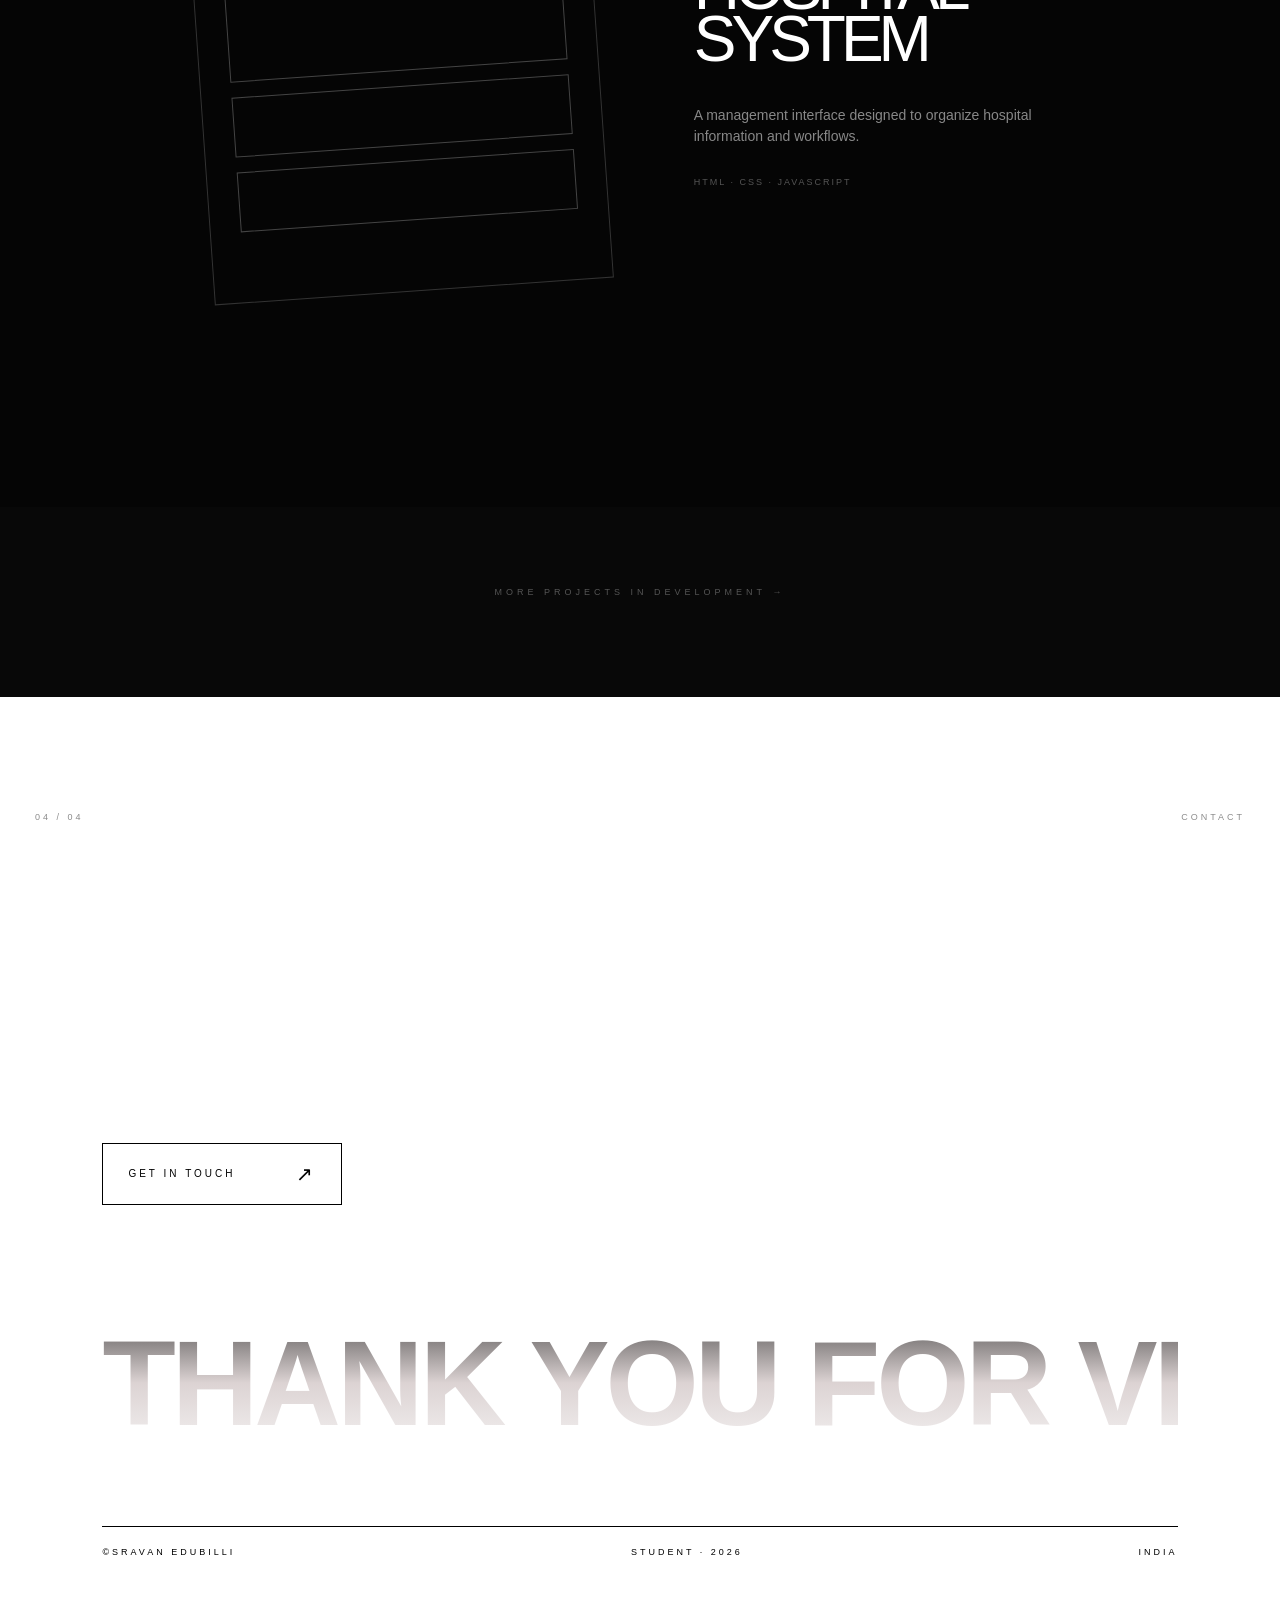
==== commit 476161e6: "version 1.3" ====
--- a/index.html
+++ b/index.html
@@ -69,7 +69,7 @@
                </div>
                <div class="hero-content">
                     <p class="hero-label reveal">
-                         COMPUTER SCIENCE · DEVELOPER
+                         COMPUTER SCIENCE · STUDENT
                     </p>
                     <h1 class="hero-title">
                          <span class="hero-line reveal">
@@ -125,83 +125,123 @@
 
 
 
-          <!-- ABOUT -->
+
           <section id="about" class="about section">
-               <div class="section-number">
-                    02 / 04
-               </div>
-               <div class="section-label">
-                    ABOUT ME
-               </div>
-               <div class="about-title">
-                    <h3>About</h3>
-                    <h3 class="reveal">
-                         <small>A little about me... and my journy... and where head i'm....</small>
-                    </h3>
-               </div>
-
-               <div class="boxes">
-                    <div class="education">
-                         <h3>Education</h3>
-                         <div class="ssc">
-                              <h3>10th – SSC</h3>
-                              <p>
-                                   Suresh High School
-                                   Parvathipuram, Andhra Pradesh
-                                   78.33%
-                              </p>
-                              <b>Completed</b>
-                         </div>
-                         <div class="diploma">
-                              <h3>Diploma</h3>
-                              <p>
-                                   Aditya University
-                                   Surampallem, Andhra Pradesh
-                                   avg : 93% cgpa
-                              </p>
-                              <b>Completed</b>
-                         </div>
-
-                         <div class="btech">
-                              <h3>BTech - Cse</h3>
-                              <p>
-                                   KL University
-                                   Vijayawada, Andhra Pradesh
-                              </p>
-                              <b id="current">Currently Studying</b>
-                         </div>
-                    </div>
-                    <div class="skills">
-                         <h2>Technical Skills</h2>
-
-                         <div class="skill-box">
-                              <h3>Programming</h3>
-                              <p>Java, JavaScript, C, Python</p>
-                         </div>
-                         <div class="skill-box">
-                              <h3>Frontend Development</h3>
-                              <p>HTML, CSS, JavaScript, Flutter, Dart</p>
-                         </div>
-                         <div class="skill-box">
-                              <h3>Backend Development</h3>
-                              <p>Java, Spring Boot</p>
-                         </div>
-                         <div class="skill-box">
-                              <h3>Database Management</h3>
-                              <p>MongoDB, SQL</p>
-                         </div>
-                         <div class="skill-box">
-                              <h3>Tools & Technologies</h3>
-                              <p>Git, GitHub, VS Code, Postman, Android Studio</p>
-                         </div>
-                    </div>
-               </div>
-               <div class="about-marquee">
-                    <div>
-                         Sravan
-                    </div>
+
+               <div class="section-number">02 / 04</div>
+               <div class="section-label">PROFILE & BACKGROUND</div>
+
+               <div class="about-header">
+                    <div class="about-heading">
+                         <h2>A little about me.</h2>
+                         <p>
+                              My journey, education, and the technologies
+                              I'm exploring along the way.
+                         </p>
+                    </div>
+
+                    <div class="about-intro">
+                         <p>
+                              I'm Sravan, a Computer Science student interested
+                              in software development and understanding how
+                              things work behind the scenes.
+                         </p>
+                         <p>
+                              From programming fundamentals to building
+                              applications, I'm continuously learning,
+                              experimenting, and improving my skills.
+                         </p>
+                    </div>
+               </div>
+
+               <div class="about-content">
+
+                    <!-- EDUCATION -->
+                    <div class="about-block education">
+
+                         <div class="block-heading">
+                              <span>01</span>
+                              <h3>Education</h3>
+                         </div>
+
+                         <div class="education-list">
+
+                              <div class="education-item">
+                                   <div class="education-top">
+                                        <h4>B.Tech — Computer Science</h4>
+                                        <span class="status current">ONGOING</span>
+                                   </div>
+                                   <p>KL University</p>
+                                   <small>Vijayawada, Andhra Pradesh</small>
+                              </div>
+
+                              <div class="education-item">
+                                   <div class="education-top">
+                                        <h4>Diploma — Computer Engineering</h4>
+                                        <span class="status completed">COMPLETED</span>
+                                   </div>
+                                   <p>Aditya University</p>
+                                   <small>Surampalem, Andhra Pradesh · Average: 93%</small>
+                              </div>
+
+                              <div class="education-item">
+                                   <div class="education-top">
+                                        <h4>Secondary School — SSC</h4>
+                                        <span class="status completed">COMPLETED</span>
+                                   </div>
+                                   <p>Suresh High School</p>
+                                   <small>Parvathipuram, Andhra Pradesh · 78.33%</small>
+                              </div>
+
+                         </div>
+                    </div>
+
+                    <!-- TECHNICAL EXPERTISE -->
+                    <div class="about-block skills">
+
+                         <div class="block-heading">
+                              <span>02</span>
+                              <h3>Technical Expertise</h3>
+                         </div>
+
+                         <div class="skills-list">
+
+                              <div class="skill-item">
+                                   <h4>Programming Languages</h4>
+                                   <p>Java · JavaScript · C · Python</p>
+                              </div>
+
+                              <div class="skill-item">
+                                   <h4>Frontend Development</h4>
+                                   <p>HTML · CSS · JavaScript · Flutter · Dart</p>
+                              </div>
+
+                              <div class="skill-item">
+                                   <h4>Backend Development</h4>
+                                   <p>Java · Spring Boot</p>
+                              </div>
+
+                              <div class="skill-item">
+                                   <h4>Databases</h4>
+                                   <p>MongoDB · SQL</p>
+                              </div>
+
+                              <div class="skill-item">
+                                   <h4>Tools & Technologies</h4>
+                                   <p>Git · GitHub · VS Code · Postman · Android Studio</p>
+                              </div>
+
+                         </div>
+                    </div>
+
+               </div>
+
+               <div class="about-footer">
+                    <span>COMPUTER SCIENCE & ENGINEERING</span>
+                    <span>SRAVAN — 2026</span>
                </div>
           </section>
+
 
 
 
@@ -371,18 +411,21 @@
                     const btn = document.getElementById("contact-btn");
                     btn.href = `mailto:${user}@${domain}`;
                </script>
-
+               <div class="about-marquee">
+                    <div>THANK YOU FOR VISTING</div>
+               </div>
                <div class="contact-footer">
                     <div>
-                         SRAVAN EDUBILLI
+                         &copy;SRAVAN EDUBILLI
                     </div>
                     <div>
-                         DEVELOPER · 2026
+                         STUDENT · 2026
                     </div>
                     <div>
                          INDIA
                     </div>
                </div>
+               
           </section>
      </div>
 </body>
--- a/style.css
+++ b/style.css
@@ -424,121 +424,236 @@
 
 
 
-/* about */
-
-.about-title {
-     line-height: .82;
-}
+/* ABOUT / PROFILE */
 
 #about {
      background: #f5f5f5;
      color: #000;
-     padding:
-          180px 8% 120px;
-}
-
-.about-title {
-     display: flex;
-     justify-content: flex-start;
-     align-items: flex-start;
-     flex-direction: column;
-     gap: 10px;
-     font-weight: 200;
-     font-family: 'Gill Sans', 'Gill Sans MT', Calibri, 'Trebuchet MS', sans-serif;
-}
-
-.reveal small {
-     font-weight: 100;
-     font-size: 14px;
-     color: #333333b5;
-}
-
-.boxes {
-     display: flex;
-     justify-content: center;
-     align-items: start;
-     letter-spacing: .6px;
-     flex-direction: column;
-     margin-top: 15px;
-     font-family: 'Gill Sans', 'Gill Sans MT', Calibri, 'Trebuchet MS', sans-serif;
-}
-
-.education {
-     margin: 0;
-     padding: 40px 0;
-}
-
-.ssc,
-.diploma,
-.btech {
-     padding: 10px 0;
-     border-bottom: 1px solid #33333391;
-}
-
-.education p {
-     font-size: 15px;
-     line-height: 1.6;
-}
-
-.education h3 {
-     font-size: 18px;
-     font-weight: 550;
-}
-
-.education b {
-     color: rgba(88, 150, 88, 0.466);
-}
-
-#current {
-     color: rgb(178, 178, 115);
-}
-
-.skills,
-.intrests {
-     width: 100%;
-     margin: 0;
-     padding: 25px 0;
+     padding: 120px 8% 100px;
      font-family: 'Gill Sans', 'Gill Sans MT',
           Calibri, 'Trebuchet MS', sans-serif;
-     letter-spacing: .6px;
-}
-
-.skills h2 {
-     font-size: 23px;
+}
+
+#about .section-number,
+#about .section-label {
+     font-size: 11px;
+     letter-spacing: 2px;
+     color: #777;
+}
+
+#about .section-label {
+     margin-top: 8px;
+}
+
+/* HEADER */
+
+.about-header {
+     display: grid;
+     grid-template-columns: 1fr 0.8fr;
+     gap: 60px;
+     align-items: end;
+     margin: 65px 0 85px;
+}
+
+.about-heading h2 {
+     font-size: clamp(45px, 7vw, 90px);
+     font-weight: 400;
+     letter-spacing: -4px;
+     line-height: 0.95;
+     margin: 0;
+}
+
+.about-heading p {
+     font-size: 14px;
+     color: #777;
+     margin-top: 22px;
+     letter-spacing: 0.4px;
+}
+
+.about-intro {
+     max-width: 440px;
+}
+
+.about-intro p {
+     font-size: 16px;
+     line-height: 1.8;
+     color: #555;
+     margin: 0 0 14px;
+}
+
+/* MAIN CONTENT */
+
+.about-content {
+     display: grid;
+     grid-template-columns: 1fr 1fr;
+     gap: 80px;
+}
+
+.about-block {
+     min-width: 0;
+}
+
+.block-heading {
+     display: flex;
+     align-items: center;
+     gap: 15px;
+     padding-bottom: 20px;
+     border-bottom: 1px solid #222;
+     margin-bottom: 15px;
+}
+
+.block-heading span {
+     font-size: 11px;
+     color: #888;
+}
+
+.block-heading h3 {
+     font-size: 22px;
+     font-weight: 500;
+     margin: 0;
+}
+
+/* EDUCATION */
+
+.education-item {
+     padding: 22px 0;
+     border-bottom: 1px solid #ccc;
+}
+
+.education-top {
+     display: flex;
+     justify-content: space-between;
+     align-items: center;
+     gap: 12px;
+     flex-wrap: wrap;
+}
+
+.education-item h4,
+.skill-item h4 {
+     font-size: 17px;
      font-weight: 550;
-     margin-bottom: 15px;
-}
-
-.skill-box,
-.interest-box {
-     padding: 12px 0;
-     border-bottom: 1px solid #33333391;
-}
-
-.skill-box h3,
-.interest-box h3 {
-     font-size: 18px;
-     font-weight: 550;
-     margin-bottom: 5px;
-}
-
-.skill-box p,
-.interest-box p {
-     font-size: 15px;
-     line-height: 1.6;
+     margin: 0;
+}
+
+.education-item p {
+     font-size: 14px;
+     margin: 10px 0 4px;
+}
+
+.education-item small {
+     font-size: 12px;
      color: #777;
-     margin: 0;
-}
-
-.interests {
-     width: 100%;
-}
+}
+
+.status {
+     font-size: 9px;
+     letter-spacing: 1px;
+}
+
+.completed {
+     color: #668866;
+}
+
+.current {
+     color: #9a873f;
+}
+
+/* TECHNICAL SKILLS */
+
+.skill-item {
+     padding: 22px 0;
+     border-bottom: 1px solid #ccc;
+}
+
+.skill-item p {
+     font-size: 14px;
+     line-height: 1.7;
+     color: #777;
+     margin: 10px 0 0;
+}
+
+/* FOOTER */
+
+.about-footer {
+     display: flex;
+     justify-content: space-between;
+     gap: 15px;
+     margin-top: 85px;
+     padding: 18px 0;
+     border-top: 1px solid #ccc;
+     font-size: 10px;
+     letter-spacing: 1.5px;
+     color: #777;
+}
+
+/* MARQUEE */
+
+.about-marquee {
+     overflow: hidden;
+     white-space: nowrap;
+     margin-top: 35px;
+}
+
+.about-marquee div {
+     font-size: clamp(45px, 10vw, 120px);
+     font-weight: 600;
+     letter-spacing: -4px;
+     background: linear-gradient(
+          #535151,
+          rgb(220, 211, 211),
+          rgb(244, 242, 242)
+     );
+     color: transparent;
+     background-clip: text;
+}
+
+/* RESPONSIVE */
 
 @media (max-width: 768px) {
 
-     .skills,
-     .intrests {
-          padding: 15px 0;
+     #about {
+          padding: 110px 6% 70px;
+     }
+
+     .about-header {
+          grid-template-columns: 1fr;
+          gap: 25px;
+          margin: 50px 0 55px;
+     }
+
+     .about-heading h2 {
+          font-size: 55px;
+          letter-spacing: -2px;
+     }
+
+     .about-content {
+          grid-template-columns: 1fr;
+          gap: 55px;
+     }
+
+     .about-footer {
+          margin-top: 55px;
+          font-size: 8px;
+     }
+
+     .about-marquee div {
+          font-size: 45px;
+     }
+}
+
+@media (max-width: 400px) {
+
+     .about-heading h2 {
+          font-size: 44px;
+     }
+
+     .education-item h4,
+     .skill-item h4 {
+          font-size: 15px;
+     }
+
+     .education-top {
+          align-items: flex-start;
      }
 }
 
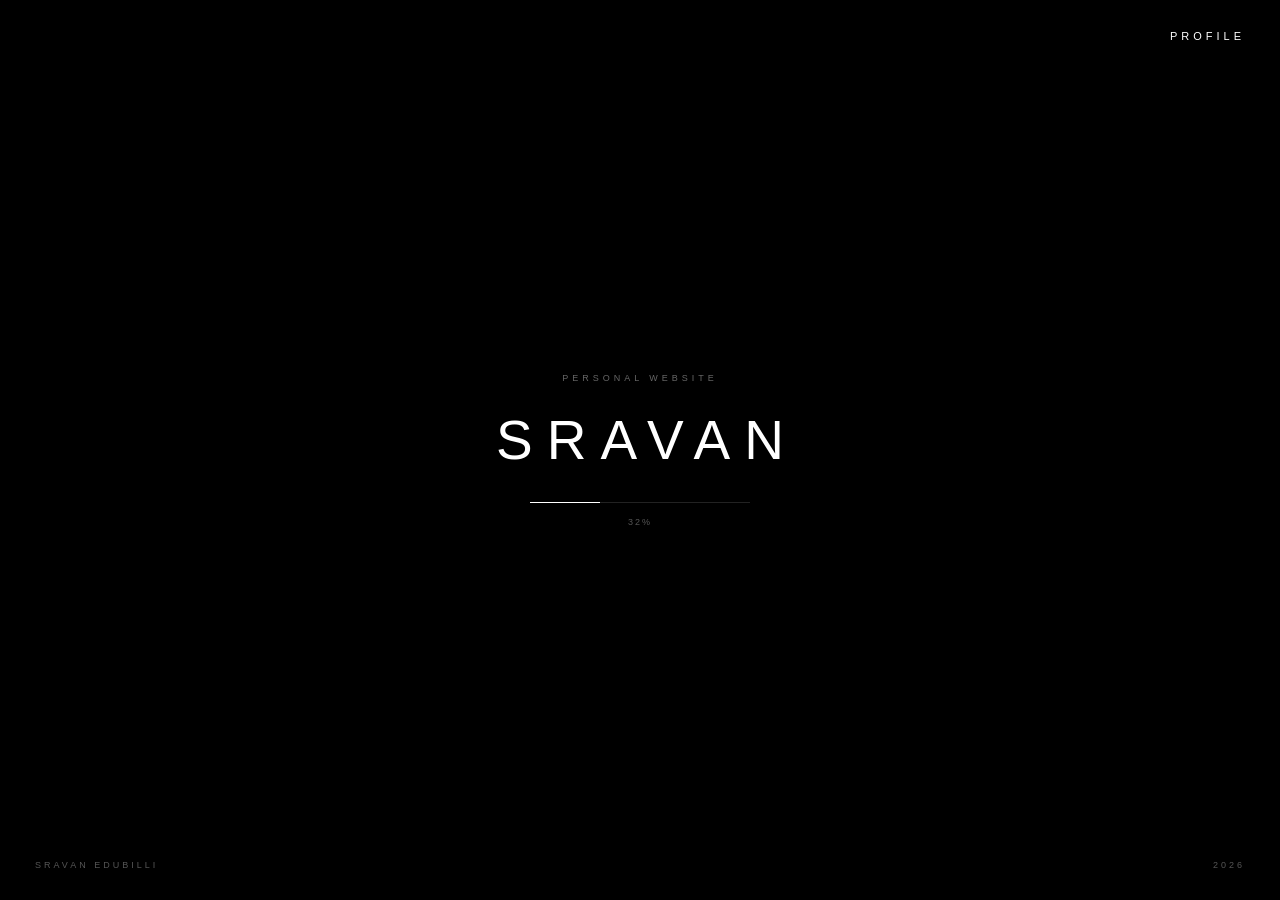
==== commit 0a11c9a2: "Title and description" ====
--- a/index.html
+++ b/index.html
@@ -4,10 +4,12 @@
 <head>
      <meta charset="UTF-8">
      <meta name="viewport" content="width=device-width, initial-scale=1.0">
-     <title>Sravan</title>
+     <title>Sravan Edubilli | Computer Science Student & Developer</title>
+<meta name="description" content="Portfolio of Sravan Edubilli, Computer Science student at KL University specializing in Java, Spring Boot, Flutter, and Web Development." />
      <link rel="stylesheet" href="style.css">
      <script src="javascript.js" defer></script>
      <link rel="shortcut icon" href="sravan.png" type="image/x-icon">
+     
 </head>
 
 <body>
--- a/style.css
+++ b/style.css
@@ -599,8 +599,8 @@
      font-weight: 600;
      letter-spacing: -4px;
      background: linear-gradient(
-          #535151,
-          rgb(220, 211, 211),
+          #dfd9d9,
+          rgb(247, 242, 242),
           rgb(244, 242, 242)
      );
      color: transparent;
